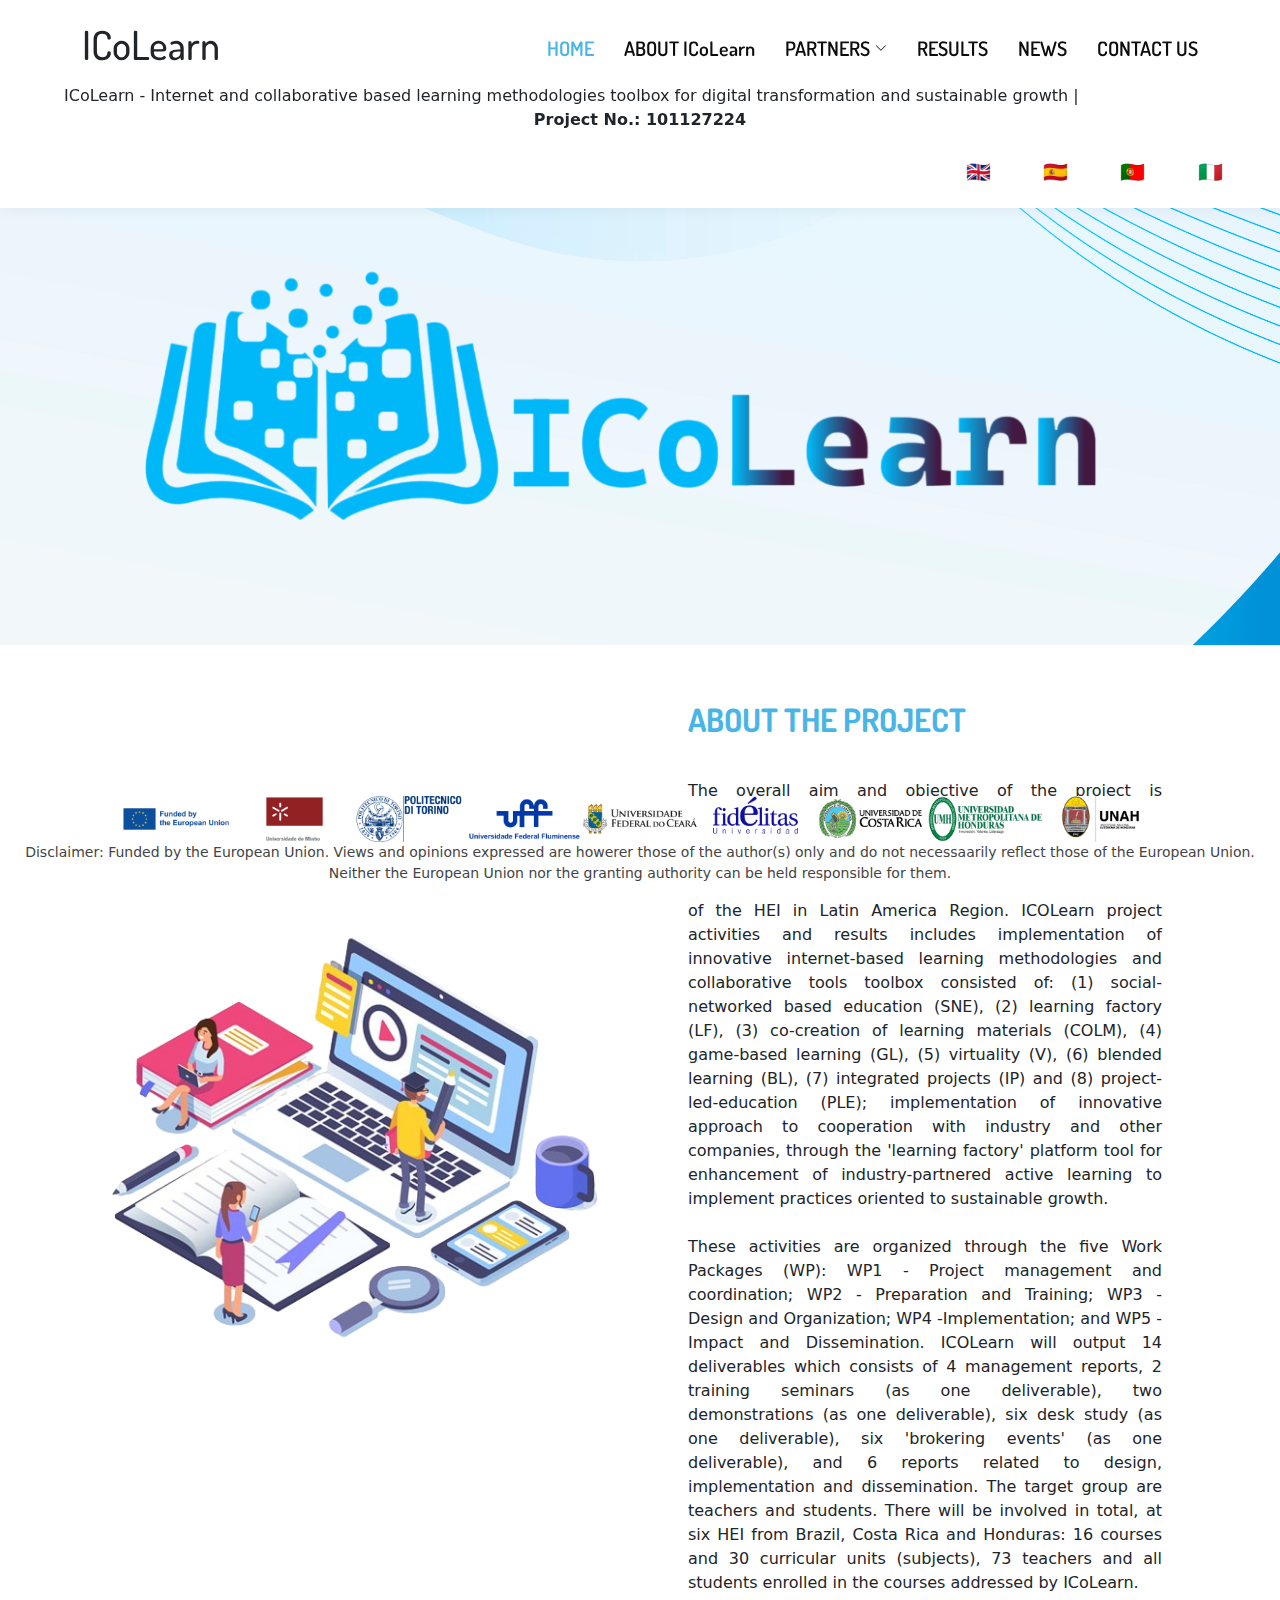
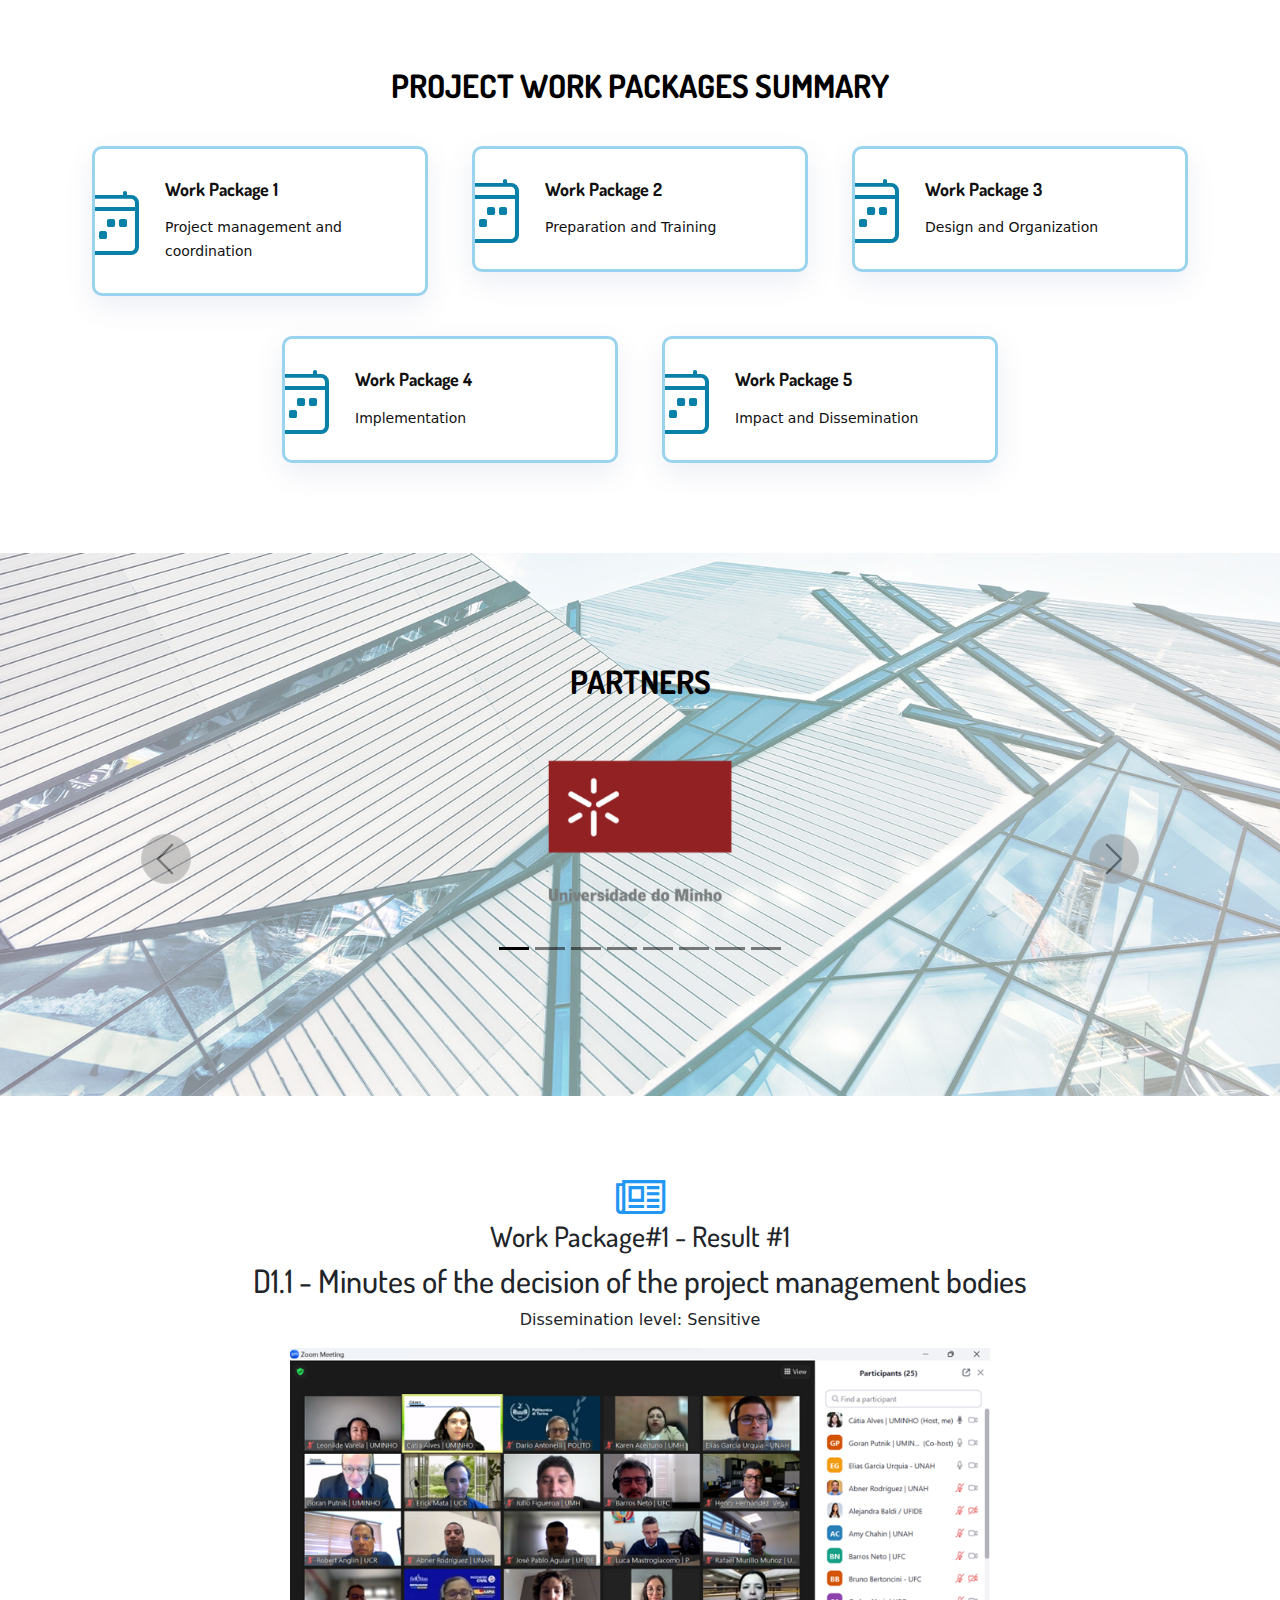
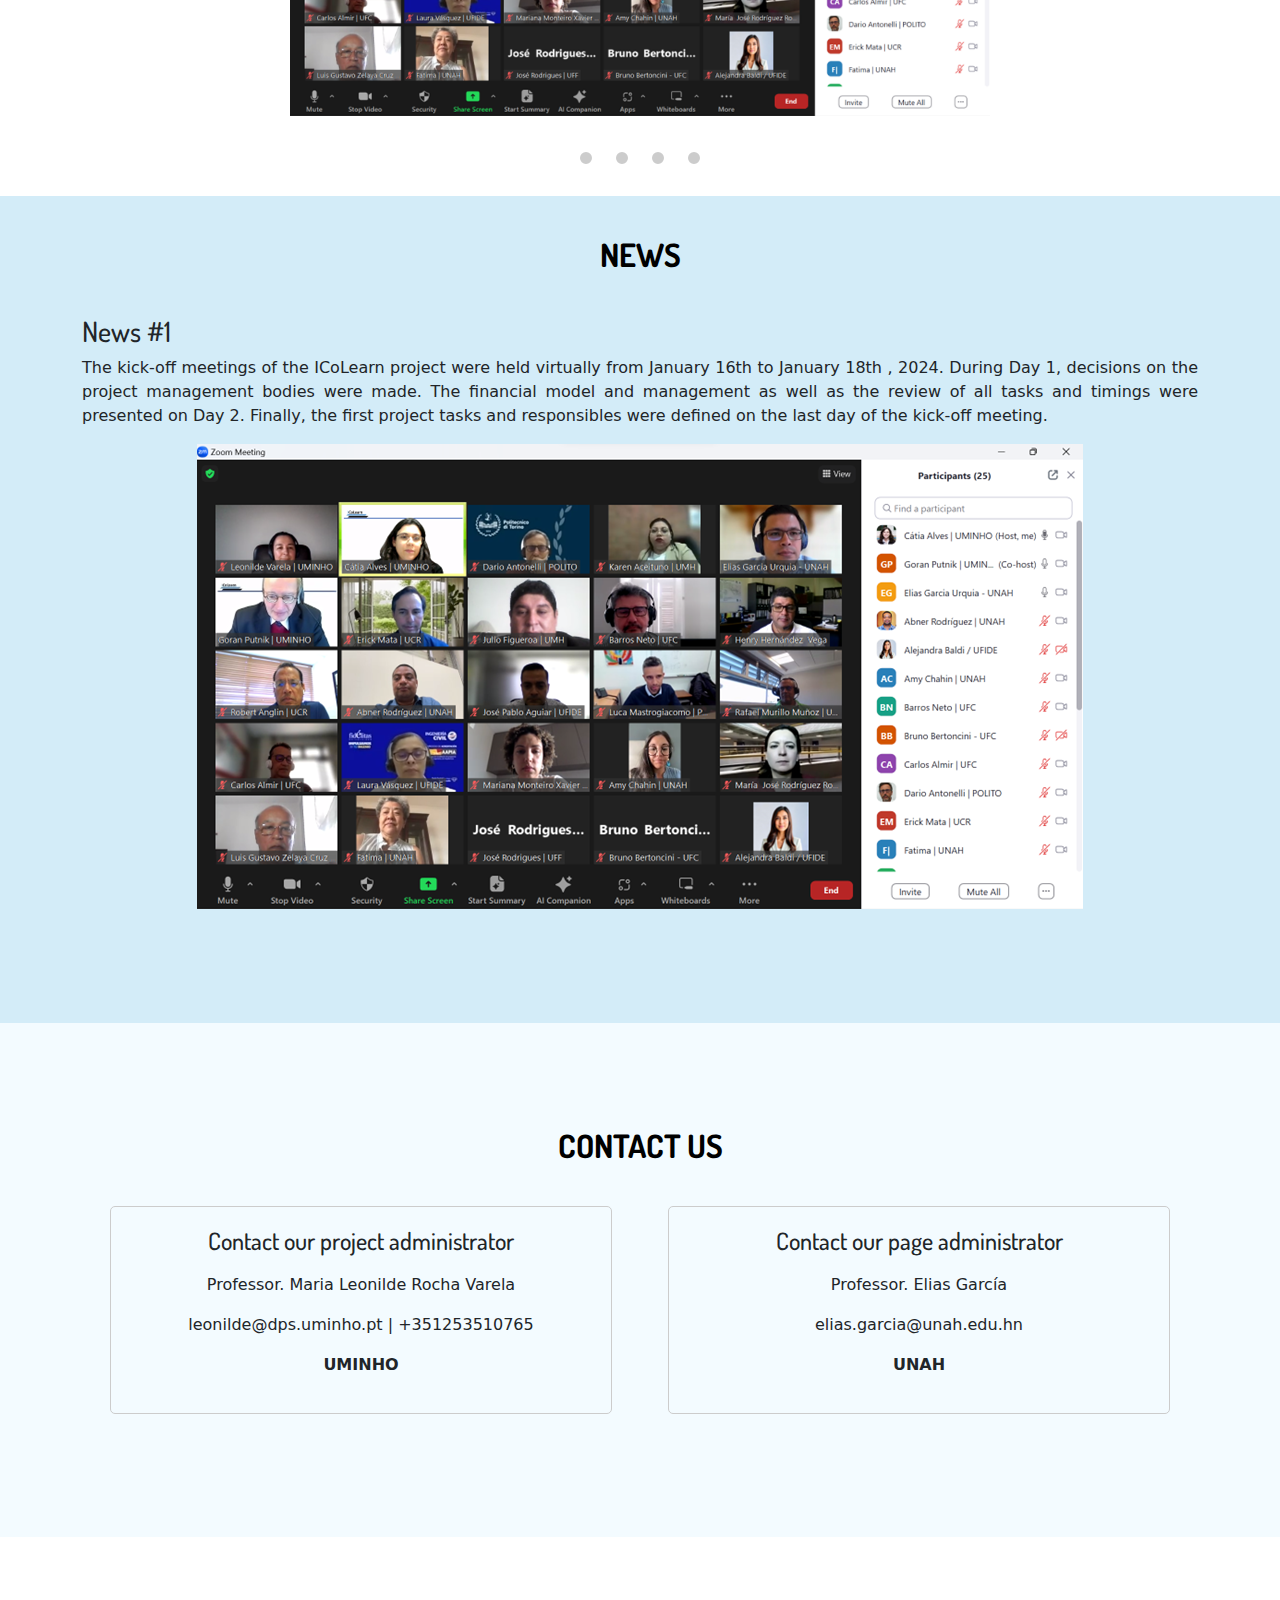
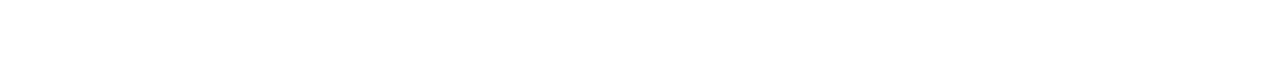
==== index.html @ 839c300a "JS Ingles modificados, y páginas editadas" ====
<!DOCTYPE html>
<html lang="en">

<head>
  <meta charset="utf-8">
  <meta content="width=device-width, initial-scale=1.0" name="viewport">

  <title>ICoLearn</title>
  <meta content="" name="description">
  <meta content="" name="keywords">

  <!-- Favicons -->
  <link href="./assets/img/General/Logo_peq.png" rel="icon">

  <!-- Google Fonts -->
  <link href="https://fonts.googleapis.com/css?family=Open+Sans:300,300i,400,400i,600,600i,700,700i|Dosis:300,400,500,,600,700,700i|Lato:300,300i,400,400i,700,700i" rel="stylesheet">

  <!-- Vendor CSS Files -->
  <link href="assets/vendor/bootstrap/css/bootstrap.min.css" rel="stylesheet">
  <link href="assets/vendor/bootstrap-icons/bootstrap-icons.css" rel="stylesheet">
  <link href="assets/vendor/boxicons/css/boxicons.min.css" rel="stylesheet">
  <link href="assets/vendor/glightbox/css/glightbox.min.css" rel="stylesheet">
  <link href="assets/vendor/swiper/swiper-bundle.min.css" rel="stylesheet">

  <!-- Template Main CSS File -->
  <link rel="stylesheet" href="assets/css/style.css">
  <link rel="stylesheet" href="assets/css/slider-index.css">
</head>

<body>
<!-- ======= Header ======= -->
<header id="header" class="fixed-top">
  <div class="container d-flex align-items-center justify-content-between">

    <h1><a href="index.html" style="color: inherit; text-decoration: none;" data-section="nav" data-value="title">ICoLearn</a></h1>
    
    <nav id="navbar" class="navbar">
      <ul>
        <li><a style="font-size: 20px;" class="nav-link scrollto" href="#counts" data-section="nav" data-value="home">Home</a></li>
        <li><a style="text-transform: none; font-size: 20px;" class="nav-link scrollto" href="#about-p" data-section="nav" data-value="about">ABOUT ICoLearn</a></li>
        <li class="nav-link dropdown"><a style="font-size: 20px;" href="#anchor" data-section="nav" data-value="partners" ><span>Partners</span> <i class="bi bi-chevron-down"></i></a>
          <ul>
            <li><a href="do-minho.html">Universidade do Minho</a></li>
            <li><a href="di-torino.html">Politecnico di Torino</a></li>
            <li><a href="federal-fluminense.html">Universidade Federal Fluminense</a></li>
            <li><a href="do-ceara.html">Universidade Federal do Ceará</a></li>
            <li><a href="fidelitas.html">Fidélitas Universidad</a></li>
            <li><a href="costa-rica.html">Universidad de Costa Rica</a></li>
            <li><a href="metropolitana.html">Universidad Metropolitana de Honduras</a></li>
            <li><a href="unah.html">Universidad Nacional Autónoma de Honduras</a></li>
          </ul>
        </li>
        <li><a style="font-size: 20px;" class="nav-link scrollto" href="#results" data-section="nav" data-value="results">Results</a></li>
        <li><a style="font-size: 20px;" class="nav-link scrollto" href="#news-p" data-section="nav" data-value="news">News</a></li>
        <li><a style="font-size: 20px;" class="nav-link scrollto" href="#contact" data-section="nav" data-value="contact">Contact us</a></li>
      </ul>
     
      <i class="bi bi-list mobile-nav-toggle"></i>
    </nav><!-- .navbar -->
  </div>

  <div class="row" style="text-align: center; margin-left: 5vw; margin-right: 5vw;">
    <h5 data-section="name" data-value="text"></h5>ICoLearn - Internet and collaborative based learning methodologies toolbox for digital transformation and sustainable growth |<b> Project No.: 101127224</b></h5>
  </div>
  <br>
  <div class="languages">
    <button class="lang-button" data-language="en">🇬🇧</button>
    <button class="lang-button" data-language="es">🇪🇸</button>
    <button class="lang-button" data-language="pt">🇵🇹</button>
    <button class="lang-button" data-language="it">🇮🇹</button>
  </div>
</header><!-- End Header voy por acá-->
 

  <!-- ======= Counts Section ======= -->
  <section id="counts" class="counts" style="height: auto;">
    <div class="container">
  
      <div class="text-center title" style="margin-top: 10vh; ">
        <img src="./assets/img/General/logo.png" alt="icolearn" style="margin-top: 10vh; width: 80vw; height: auto;">
      </div>
  
    </div>
  </section><!-- End Counts Section -->
  
  <main id="main">
    <!-- ======= About Section ======= -->
    <section id="about-p" class="about section">
      <div class="container">
        <div class="row">
          <div class="col-xl-6 col-lg-6 d-flex justify-content-center align-items-center position-relative">
            <img src="assets/img/tech-learning.png" alt="img" style="max-width: 100%; max-height: 100%;">
        </div>      
          <div class="col-xl-6 col-lg-6 icon-boxes d-flex flex-column align-items-stretch justify-content-center py-3 px-lg-5">
            <div class="section-title">
              <h2 style="color: #49b5e7" data-section="about-project" data-value="title">About the project</h2>
            </div>
            <p style="text-align: justify;" data-section="about-project" data-value="text">The overall aim and objective of the project is modernization of higher education in partner countries, through digitalization of educational methodologies and improving students' preparation for participation in the sustainable growth, to enhance the digital transformation of the HEI in Latin America Region. ICOLearn project activities and results includes implementation of innovative internet-based learning methodologies and collaborative tools toolbox consisted of: (1) social-networked based education (SNE), (2) learning factory (LF), (3) co-creation of learning materials (COLM), (4) game-based learning (GL), (5) virtuality (V), (6) blended learning (BL), (7) integrated projects (IP) and (8) project-led-education (PLE); implementation of innovative approach to cooperation with industry and other companies, through the 'learning factory' platform tool for enhancement of industry-partnered active learning to implement practices oriented to sustainable growth.<br><br>
            These activities are organized through the five Work Packages (WP): WP1 - Project management and coordination; WP2 - Preparation and Training; WP3 - Design and Organization; WP4 -Implementation; and WP5 - Impact and Dissemination. ICOLearn will output 14 deliverables which consists of 4 management reports, 2 training seminars (as one deliverable), two demonstrations (as one deliverable), six desk study (as one deliverable), six 'brokering events' (as one deliverable), and 6 reports related to design, implementation and dissemination. The target group are teachers and students. There will be involved in total, at six HEI from Brazil, Costa Rica and Honduras: 16 courses and 30 curricular units (subjects), 73 teachers and all students enrolled in the courses addressed by ICoLearn.</p>
          </div>
        </div>
      </div>
    </section><!-- End About Section -->
  
    <!-- ======= Services Section ======= -->
    <section id="services" class="services">
      <div class="container">
        <div class="section-title">
          <h2 style="text-align: center" data-section="packages" data-value="title">Project Work Packages Summary</h2>
        </div>
        <div class="row justify-content-center">
          <div class="col-lg-4 col-md-6 ">
            <a href="wp1.html">
            <div class="icon-box">
            <div class="icon"><i class="bi bi-calendar4-week"></i></div>
            <h4 class="title" data-section="packages" data-value="pk1">Work Package 1</h4>
            <p class="description" data-section="packages" data-value="pk1-t">Project management and coordination </p>
            </div>
          </a>
          </div>
          <div class="col-lg-4 col-md-6 ">
            <a href="wp2.html">
            <div class="icon-box">
            <div class="icon"><i class="bi bi-calendar4-week"></i></div>
            <h4 class="title" data-section="packages" data-value="pk2">Work Package 2</h4>
            <p class="description" data-section="packages" data-value="pk2-t">Preparation and Training</p>
            </div>
          </a>
          </div>
          <div class="col-lg-4 col-md-6 ">
            <a href="wp3.html">
            <div class="icon-box">
            <div class="icon"><i class="bi bi-calendar4-week"></i></div>
            <h4 class="title" data-section="packages" data-value="pk3">Work Package 3</h4>
            <p class="description" data-section="packages" data-value="pkt-3">Design and Organization </p>
            </div>
          </a>
          </div>
          <div class="col-lg-4 col-md-6 ">
            <a href="wp4.html">
            <div class="icon-box">
            <div class="icon"><i class="bi bi-calendar4-week"></i></div>
            <h4 class="title" data-section="packages" data-value="pk4">Work Package 4</h4>
            <p class="description" data-section="pk4-t">Implementation</p>
            </div>
          </a>
          </div>
          <div class="col-lg-4 col-md-6 ">
            <a href="wp5.html">
            <div class="icon-box">
            <div class="icon"><i class="bi bi-calendar4-week"></i></div>
            <h4 class="title" data-section="packages" data-value="pk5">Work Package 5</h4>
            <p class="description" id="anchor" data-section="packages" data-value="pk5-t">Impact and Dissemination</p>
            </div>
          </a>
          </div>
      </div>
    </section><!-- End Services Section -->
    
    <!--partners section-->
    <section id="partners" class="text-center partners">
      <div class="container">
        <div class="section-title">
          <h2 data-section="partners" data-value="title">Partners</h2>
        </div>
          <div id="carouselExampleDark" class="carousel carousel-dark slide" data-bs-ride="carousel" style="margin-bottom: 50px;">
            <div class="carousel-inner">
              <div class="carousel-item active">
                <img src="assets/img/minho.png" class="container d-block mx-auto carousel-img" alt="...">
              </div>
              <div class="carousel-item">
                <img src="assets/img/torino.png" class="container mx-auto  carousel-img" alt="...">
              </div>
              <div class="carousel-item">
                <img src="assets/img/fluminense.png" class="d-block mx-auto  carousel-img" alt="...">
              </div>
              <div class="carousel-item">
                <img src="assets/img/ceara.png" class="d-block mx-auto  carousel-img" alt="...">
              </div>
              <div class="carousel-item">
                <img src="assets/img/fidelitas.png" class="d-block mx-auto  carousel-img" alt="...">
              </div>
              <div class="carousel-item">
                <img src="assets/img/ucr.png" class="d-block mx-auto  carousel-img" alt="...">
              </div>
              <div class="carousel-item">
                <img src="assets/img/umh.png" class="d-block mx-auto  carousel-img" alt="...">
              </div>
              <div class="carousel-item">
                <img src="assets/img/UNAH_HORIZONTAL.png" class="d-block mx-auto  carousel-img" alt="...">
              </div>
            </div>
            <div class="carousel-indicators d-flex justify-content-center">
              <button type="button" data-bs-target="#carouselExampleDark" data-bs-slide-to="0" class="active" aria-current="true" aria-label="Slide 1"></button>
              <button type="button" data-bs-target="#carouselExampleDark" data-bs-slide-to="1" aria-label="Slide 2"></button>
              <button type="button" data-bs-target="#carouselExampleDark" data-bs-slide-to="2" aria-label="Slide 3"></button>
              <button type="button" data-bs-target="#carouselExampleDark" data-bs-slide-to="3" aria-label="Slide 4"></button>
              <button type="button" data-bs-target="#carouselExampleDark" data-bs-slide-to="4" aria-label="Slide 5"></button>
              <button type="button" data-bs-target="#carouselExampleDark" data-bs-slide-to="5" aria-label="Slide 6"></button>
              <button type="button" data-bs-target="#carouselExampleDark" data-bs-slide-to="6" aria-label="Slide 7"></button>
              <button type="button" data-bs-target="#carouselExampleDark" data-bs-slide-to="7" aria-label="Slide 8"></button>
            </div>
            <button class="carousel-control-prev" type="button" data-bs-target="#carouselExampleDark" data-bs-slide="prev">
              <span class="carousel-control-prev-icon" aria-hidden="true"></span>
              <span class="visually-hidden">Previous</span>
            </button>
            <button class="carousel-control-next" type="button" data-bs-target="#carouselExampleDark" data-bs-slide="next">
              <span class="carousel-control-next-icon" aria-hidden="true"></span>
              <span class="visually-hidden">Next</span>
            </button>
          </div>
        </div>
      </div>
    </section>

  <!-- ======= New results Section ======= -->
<section id="results" class="results" style="height: 700px;">
    <div class="slider">
      <input type="radio" name="slider" title="slide1" checked="checked" class="slider__nav"/>
      <input type="radio" name="slider" title="slide2" class="slider__nav"/>
      <input type="radio" name="slider" title="slide3" class="slider__nav"/>
      <input type="radio" name="slider" title="slide4" class="slider__nav"/>
      <div class="slider__inner">
        <div class="slider__contents"><i class="slider__image fa fa-newspaper-o"></i>
          <h3 data-section="results" data-value="r1">Work Package#1 - Result #1</h3>
          <h2 data-section="results" data-value="title">D1.1 - Minutes of the decision of the project management bodies</h2>
          <p data-section="results" data-value="subtitle">Dissemination level: Sensitive</p>
        <img src="./assets/img/WP1/D_1.1.png" alt="" style="width: 90%; max-width: 700px;">
        </div>
        <div class="slider__contents"><i class="slider__image fa fa-newspaper-o"></i>
          <h2 class="slider__caption" data-section="results" data-value="r2">RESULTS #2</h2>
          <p class="slider__txt" data-section="results" data-value="text">Lorem ipsum dolor sit amet, consectetur adipisicing elit. At cupiditate omnis possimus illo quos, corporis minima!</p>
        </div>
        <div class="slider__contents"><i class="slider__image fa fa-newspaper-o"></i>
          <h2 class="slider__caption" data-section="results" data-value="r3">RESULTS #3</h2>
          <p class="slider__txt" data-section="results" data-value="text">Lorem ipsum dolor sit amet, consectetur adipisicing elit. At cupiditate omnis possimus illo quos, corporis minima!</p>
        </div>
        <div class="slider__contents"><i class="slider__image fa fa-newspaper-o"></i>
          <h2 class="slider__caption" data-section="results" data-value="text">RESULTS #4</h2>
          <p class="slider__txt">Lorem ipsum dolor sit amet, consectetur adipisicing elit. At cupiditate omnis possimus illo quos, corporis minima!</p>
        </div>
      </div>
    </div>
</section>

<!-- ======= News Section ======= -->
<section id="news-p" class="news" style="padding-bottom: 5%;">
  <div class="container" style="margin-bottom: 50px;">
    <div class="text-center section-title " >
      <h2 data-section="news" data-value="title">News</h2>
    </div>
    <h3 data-section="news" data-value="n1">News #1</h3>
    <p style="text-align: justify;" data-section="news" data-value="n1-t">
      The kick-off meetings of the ICoLearn project were held virtually from January 16th to January 18th , 2024. During Day 1, decisions on the project management bodies were made. The financial model and management as well as the review of all tasks and timings were presented on Day 2. Finally, the first project tasks and responsibles were defined on the last day of the kick-off meeting.
    </p>
    <div class="container text-center">
      <img src="assets/img/paste.png" alt="news1" style="max-width: 100%;">
    </div>
  </div>
</section><!-- End News Section -->


<!-- ======= Contactus Section ======= -->
<section id="contact" class="contact" style="padding-top: 5%; padding-bottom: 50vh; margin-bottom: 15vh;">
  <div class="container">

    <div class="text-center section-title">
      <h2 data-section="contact" data-value="title">Contact us</h2>
    </div>

          <!-- Remove the container if you want to extend the Footer to full width. -->

            <div class="contact-section">
              <div class="contact-person">
                <h4 data-section="contact" data-value="admin">Contact our project administrator</h4>
                <p>Professor. Maria Leonilde Rocha Varela</p>
                <p>leonilde@dps.uminho.pt | +351253510765 </p>
                <p><strong>UMINHO</strong></p>
              </div>
              <div class="contact-person contUnah">
                <h4 data-section="contact" data-value="page">Contact our page administrator</h4>
                <p>Professor. Elias García</p>
                <p>elias.garcia@unah.edu.hn</p>
                <p><strong>UNAH</strong></p>
              </div>
            </div>
            
 
          <!-- End of .container -->

  </div>
</section><!-- End Contactus Section --> 

</main><!-- End #main -->

<!-- ======= Footer ======= -->
<footer id="footer" class="fixed-bottom">
  <div class="footer-top" style="position: relative;  background: white;">
      <div class="footer-container">
        <img class="footerImg" src="./assets/img/LogosFooter/1.png" alt="Image 1">
        <img class="footerImg" src="./assets/img/LogosFooter/2.png" alt="Image 2">
        <img class="footerImg" src="./assets/img/LogosFooter/3.png" alt="Image 3">
        <img class="footerImg" src="./assets/img/LogosFooter/4.png" alt="Image 4">
        <img class="footerImg" src="./assets/img/LogosFooter/5.png" alt="Image 5">
        <img class="footerImg" src="./assets/img/LogosFooter/6.png" alt="Image 6">
        <img class="footerImg" src="./assets/img/LogosFooter/7.png" alt="Image 7">
        <img class="footerImg" src="./assets/img/LogosFooter/8.png" alt="Image 8">
        <img class="footerImg" src="./assets/img/LogosFooter/9.png" alt="Image 9">
    </div>
    <p class="footer-text" data-section="footer" data-value="disclaimer">Disclaimer: Funded by the European Union. Views and opinions expressed are howerer those of the author(s) only and do not necessaarily reflect those of the European Union. Neither the European Union nor the granting authority can be held responsible for them.</p>
  </div>
</footer>
<!-- End Footer -->


  <a href="#" class="back-to-top d-flex align-items-center justify-content-center"><i class="bi bi-arrow-up-short"></i></a>


  <!-- Vendor JS Files -->
  <script src="assets/vendor/purecounter/purecounter_vanilla.js"></script>
  <script src="assets/vendor/bootstrap/js/bootstrap.bundle.min.js"></script>
  <script src="assets/vendor/glightbox/js/glightbox.min.js"></script>
  <script src="assets/vendor/isotope-layout/isotope.pkgd.min.js"></script>
  <script src="assets/vendor/swiper/swiper-bundle.min.js"></script>
  <script src="assets/vendor/php-email-form/validate.js"></script>

  <!-- Template Main JS File -->
  <script src="assets/js/main.js"></script>

</body>

</html>
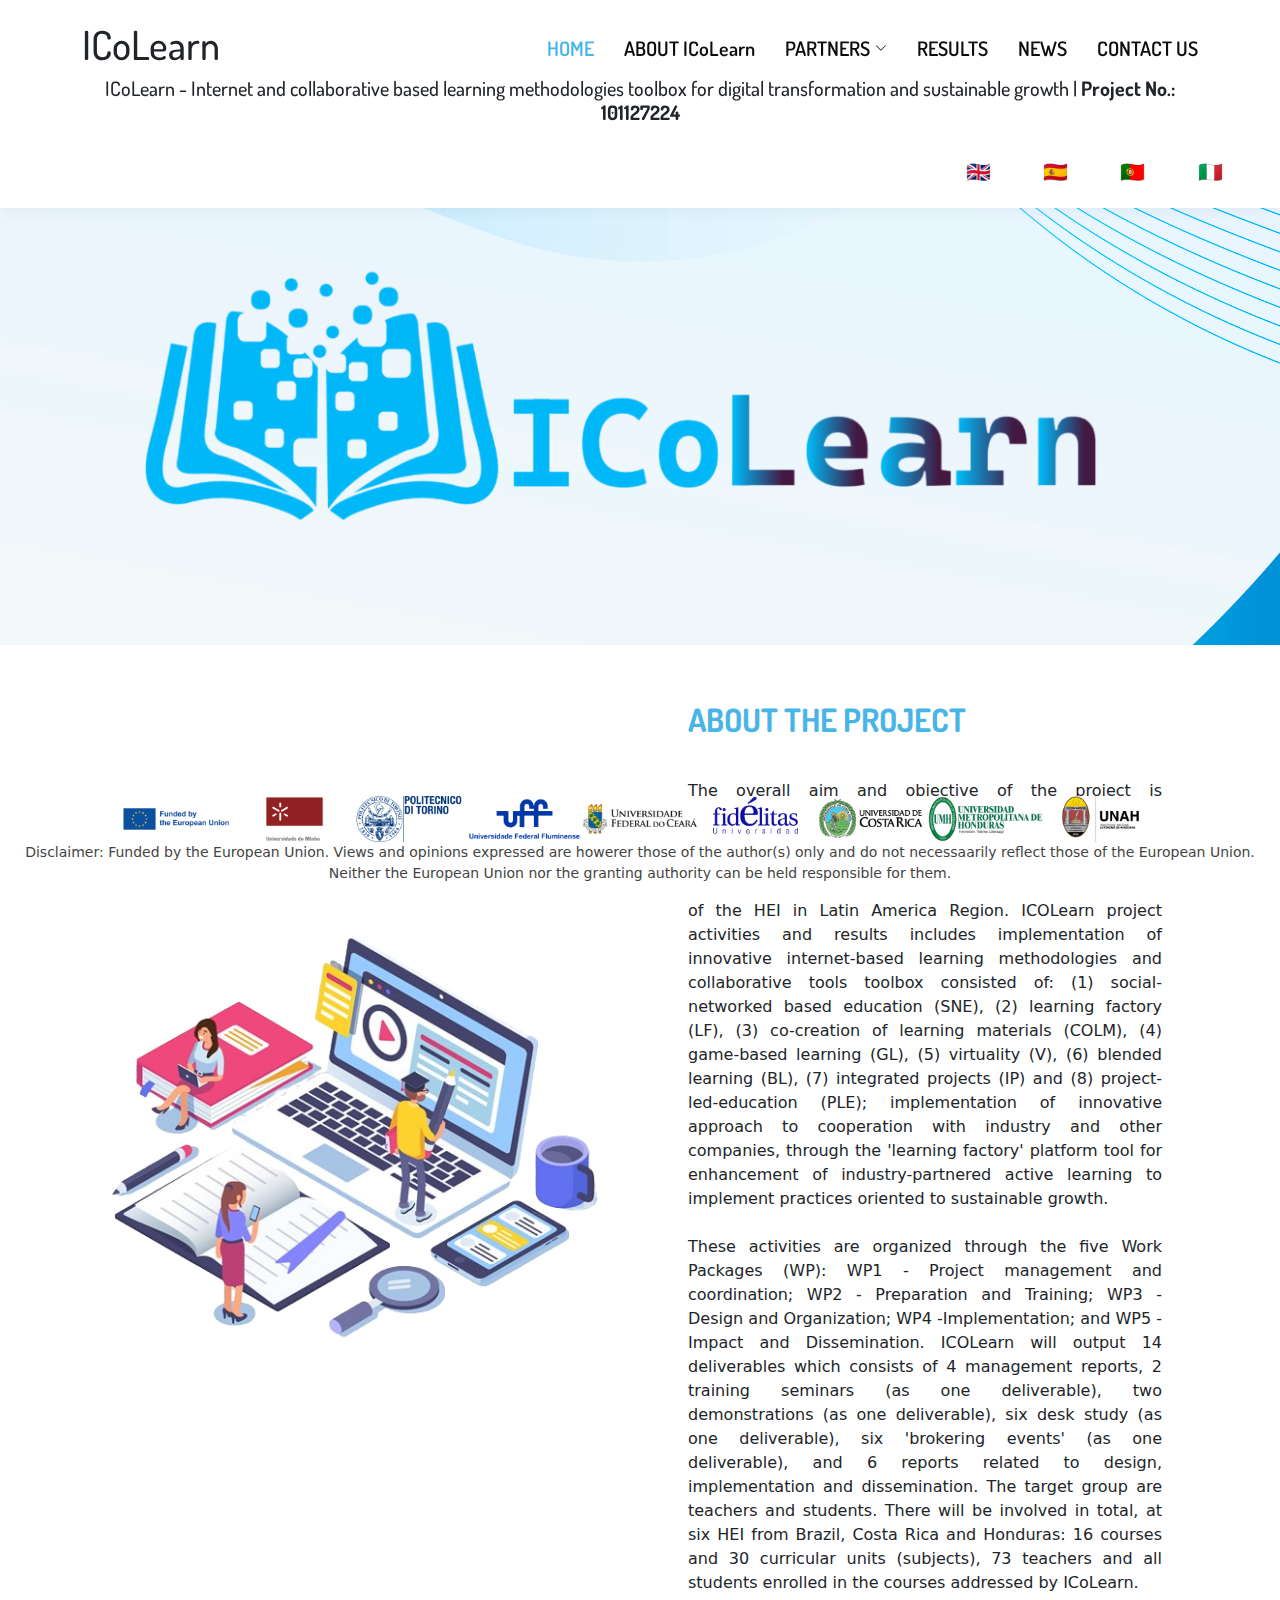
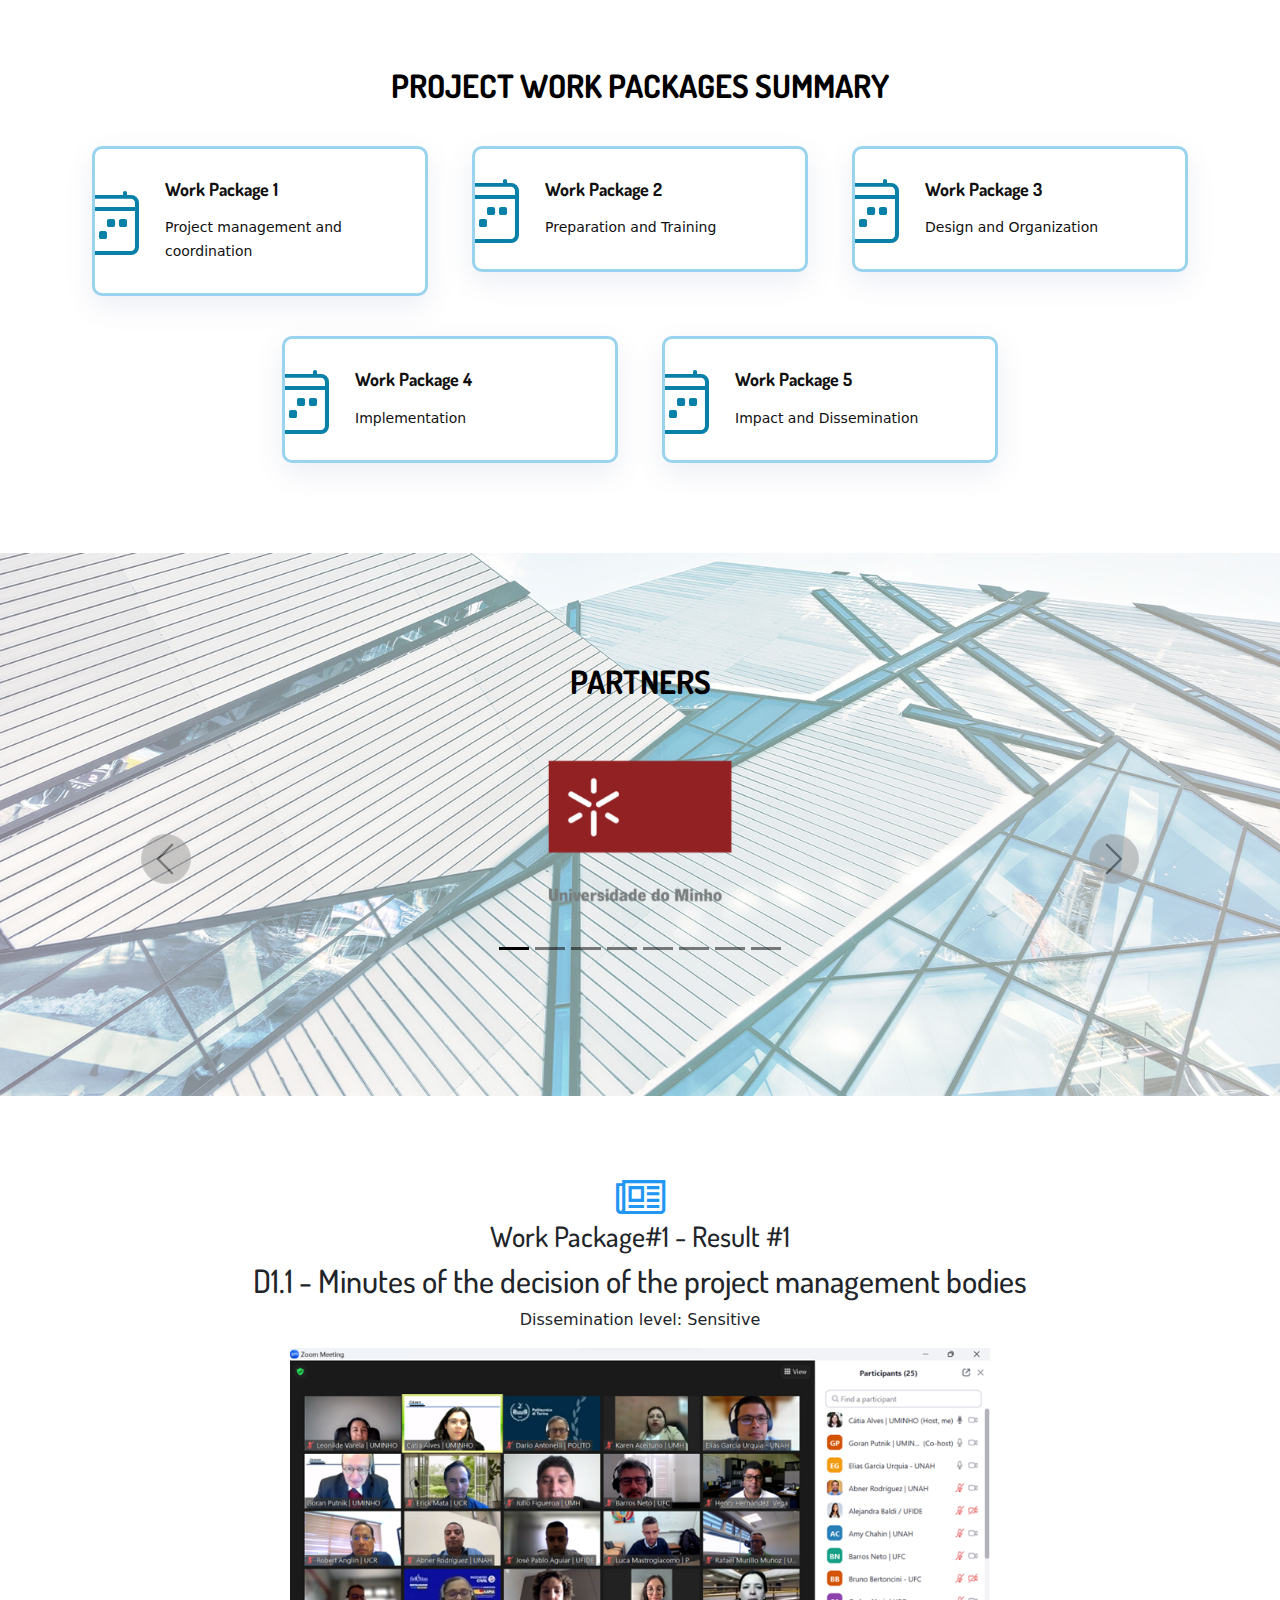
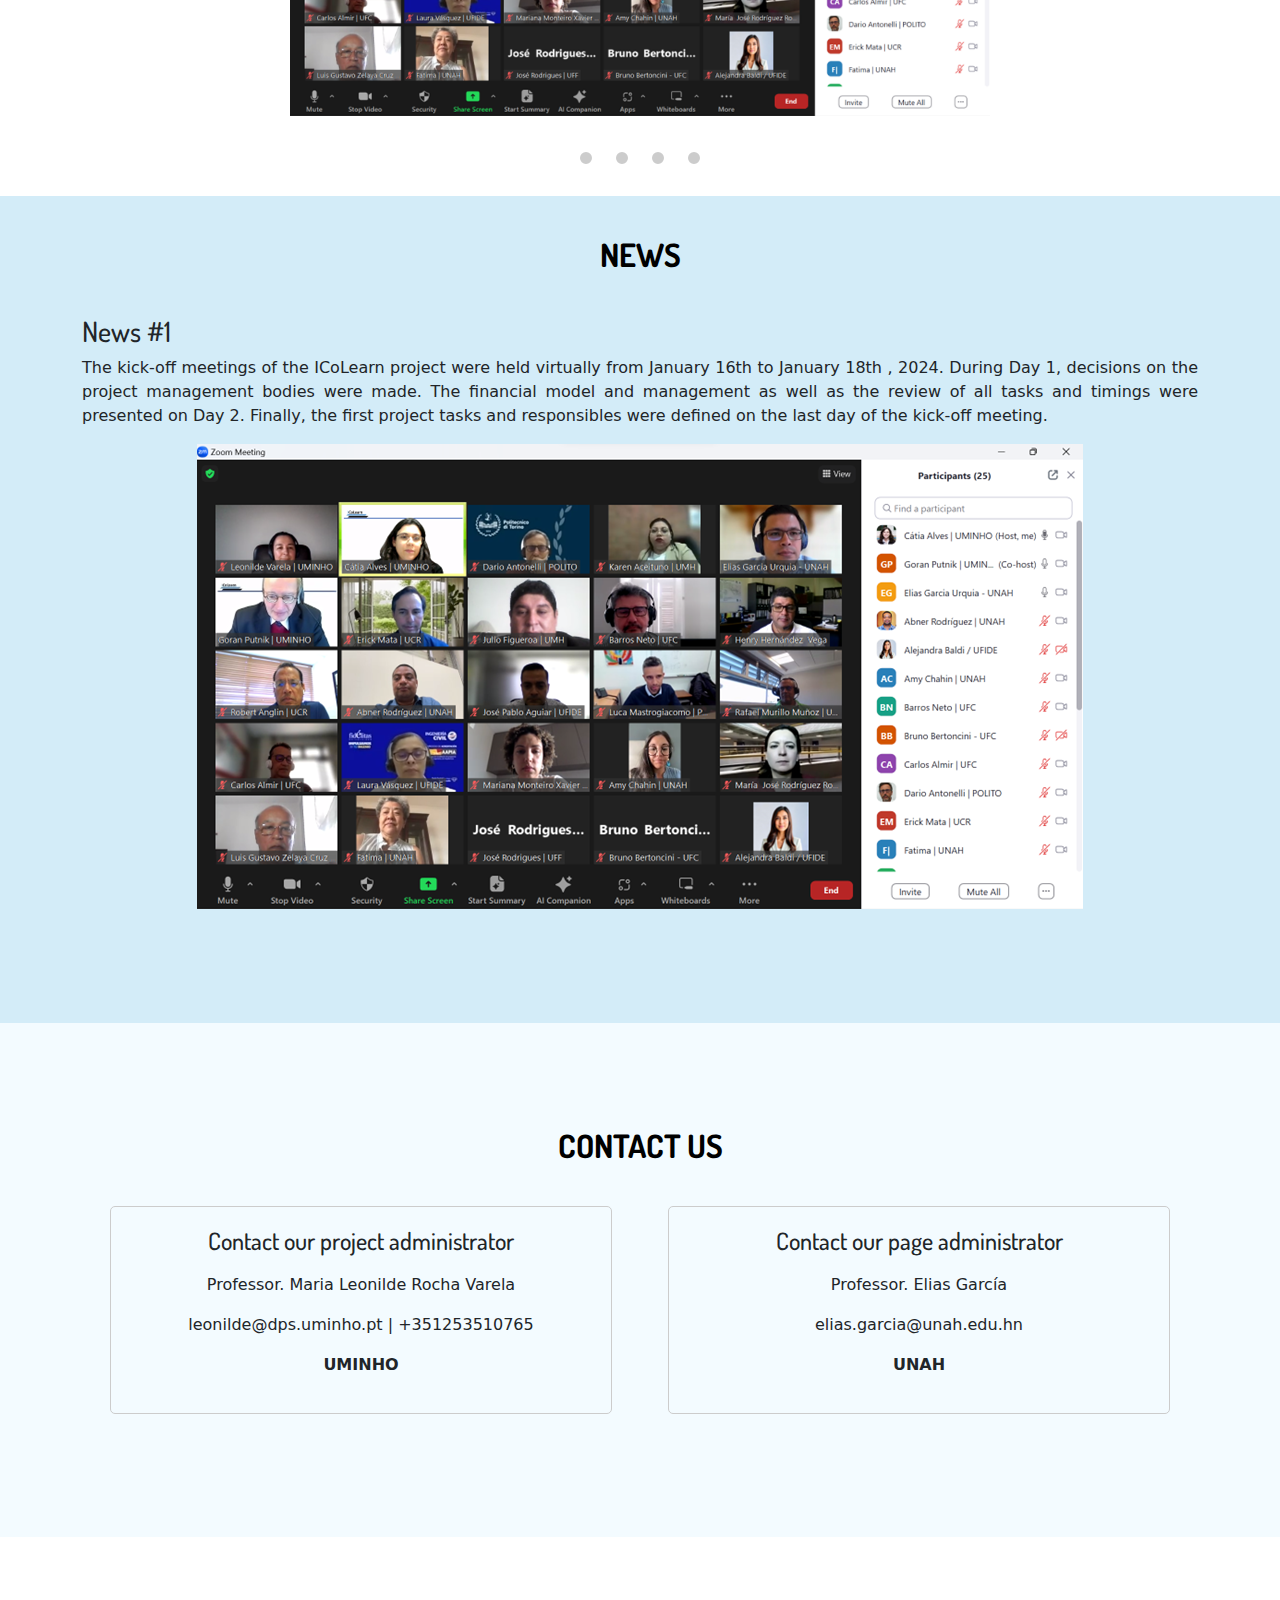
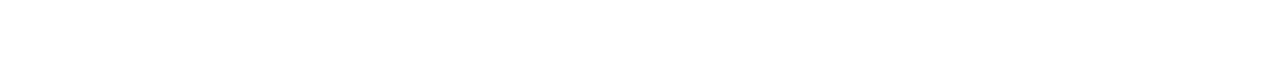
==== commit 3695bd61: "cambios en universidades" ====
--- a/index.html
+++ b/index.html
@@ -26,6 +26,9 @@
   <link rel="stylesheet" href="assets/css/style.css">
   <link rel="stylesheet" href="assets/css/slider-index.css">
 </head>
+
+<!--Llamado de botones de cambio de idioma-->
+<script src="./assets/js/button.js">  </script>
 
 <body>
 <!-- ======= Header ======= -->
@@ -60,14 +63,14 @@
   </div>
 
   <div class="row" style="text-align: center; margin-left: 5vw; margin-right: 5vw;">
-    <h5 data-section="name" data-value="text"></h5>ICoLearn - Internet and collaborative based learning methodologies toolbox for digital transformation and sustainable growth |<b> Project No.: 101127224</b></h5>
+    <h5 data-section="name" data-value="text">ICoLearn - Internet and collaborative based learning methodologies toolbox for digital transformation and sustainable growth |<b> Project No.: 101127224</b></h5>
   </div>
   <br>
   <div class="languages">
-    <button class="lang-button" data-language="en">🇬🇧</button>
-    <button class="lang-button" data-language="es">🇪🇸</button>
-    <button class="lang-button" data-language="pt">🇵🇹</button>
-    <button class="lang-button" data-language="it">🇮🇹</button>
+    <button class="lang-button" data-language="enIndex">🇬🇧</button>
+    <button class="lang-button" data-language="esIndex">🇪🇸</button>
+    <button class="lang-button" data-language="ptIndex">🇵🇹</button>
+    <button class="lang-button" data-language="itIndex">🇮🇹</button>
   </div>
 </header><!-- End Header voy por acá-->
  
@@ -93,9 +96,9 @@
         </div>      
           <div class="col-xl-6 col-lg-6 icon-boxes d-flex flex-column align-items-stretch justify-content-center py-3 px-lg-5">
             <div class="section-title">
-              <h2 style="color: #49b5e7" data-section="about-project" data-value="title">About the project</h2>
-            </div>
-            <p style="text-align: justify;" data-section="about-project" data-value="text">The overall aim and objective of the project is modernization of higher education in partner countries, through digitalization of educational methodologies and improving students' preparation for participation in the sustainable growth, to enhance the digital transformation of the HEI in Latin America Region. ICOLearn project activities and results includes implementation of innovative internet-based learning methodologies and collaborative tools toolbox consisted of: (1) social-networked based education (SNE), (2) learning factory (LF), (3) co-creation of learning materials (COLM), (4) game-based learning (GL), (5) virtuality (V), (6) blended learning (BL), (7) integrated projects (IP) and (8) project-led-education (PLE); implementation of innovative approach to cooperation with industry and other companies, through the 'learning factory' platform tool for enhancement of industry-partnered active learning to implement practices oriented to sustainable growth.<br><br>
+              <h2 style="color: #49b5e7" data-section="about" data-value="title">About the project</h2>
+            </div>
+            <p style="text-align: justify;" data-section="about" data-value="text">The overall aim and objective of the project is modernization of higher education in partner countries, through digitalization of educational methodologies and improving students' preparation for participation in the sustainable growth, to enhance the digital transformation of the HEI in Latin America Region. ICOLearn project activities and results includes implementation of innovative internet-based learning methodologies and collaborative tools toolbox consisted of: (1) social-networked based education (SNE), (2) learning factory (LF), (3) co-creation of learning materials (COLM), (4) game-based learning (GL), (5) virtuality (V), (6) blended learning (BL), (7) integrated projects (IP) and (8) project-led-education (PLE); implementation of innovative approach to cooperation with industry and other companies, through the 'learning factory' platform tool for enhancement of industry-partnered active learning to implement practices oriented to sustainable growth.<br><br>
             These activities are organized through the five Work Packages (WP): WP1 - Project management and coordination; WP2 - Preparation and Training; WP3 - Design and Organization; WP4 -Implementation; and WP5 - Impact and Dissemination. ICOLearn will output 14 deliverables which consists of 4 management reports, 2 training seminars (as one deliverable), two demonstrations (as one deliverable), six desk study (as one deliverable), six 'brokering events' (as one deliverable), and 6 reports related to design, implementation and dissemination. The target group are teachers and students. There will be involved in total, at six HEI from Brazil, Costa Rica and Honduras: 16 courses and 30 curricular units (subjects), 73 teachers and all students enrolled in the courses addressed by ICoLearn.</p>
           </div>
         </div>
@@ -132,7 +135,7 @@
             <div class="icon-box">
             <div class="icon"><i class="bi bi-calendar4-week"></i></div>
             <h4 class="title" data-section="packages" data-value="pk3">Work Package 3</h4>
-            <p class="description" data-section="packages" data-value="pkt-3">Design and Organization </p>
+            <p class="description" data-section="packages" data-value="pk3-t">Design and Organization </p>
             </div>
           </a>
           </div>
@@ -141,7 +144,7 @@
             <div class="icon-box">
             <div class="icon"><i class="bi bi-calendar4-week"></i></div>
             <h4 class="title" data-section="packages" data-value="pk4">Work Package 4</h4>
-            <p class="description" data-section="pk4-t">Implementation</p>
+            <p class="description" data-section="packages" data-value="pk4-t">Implementation</p>
             </div>
           </a>
           </div>
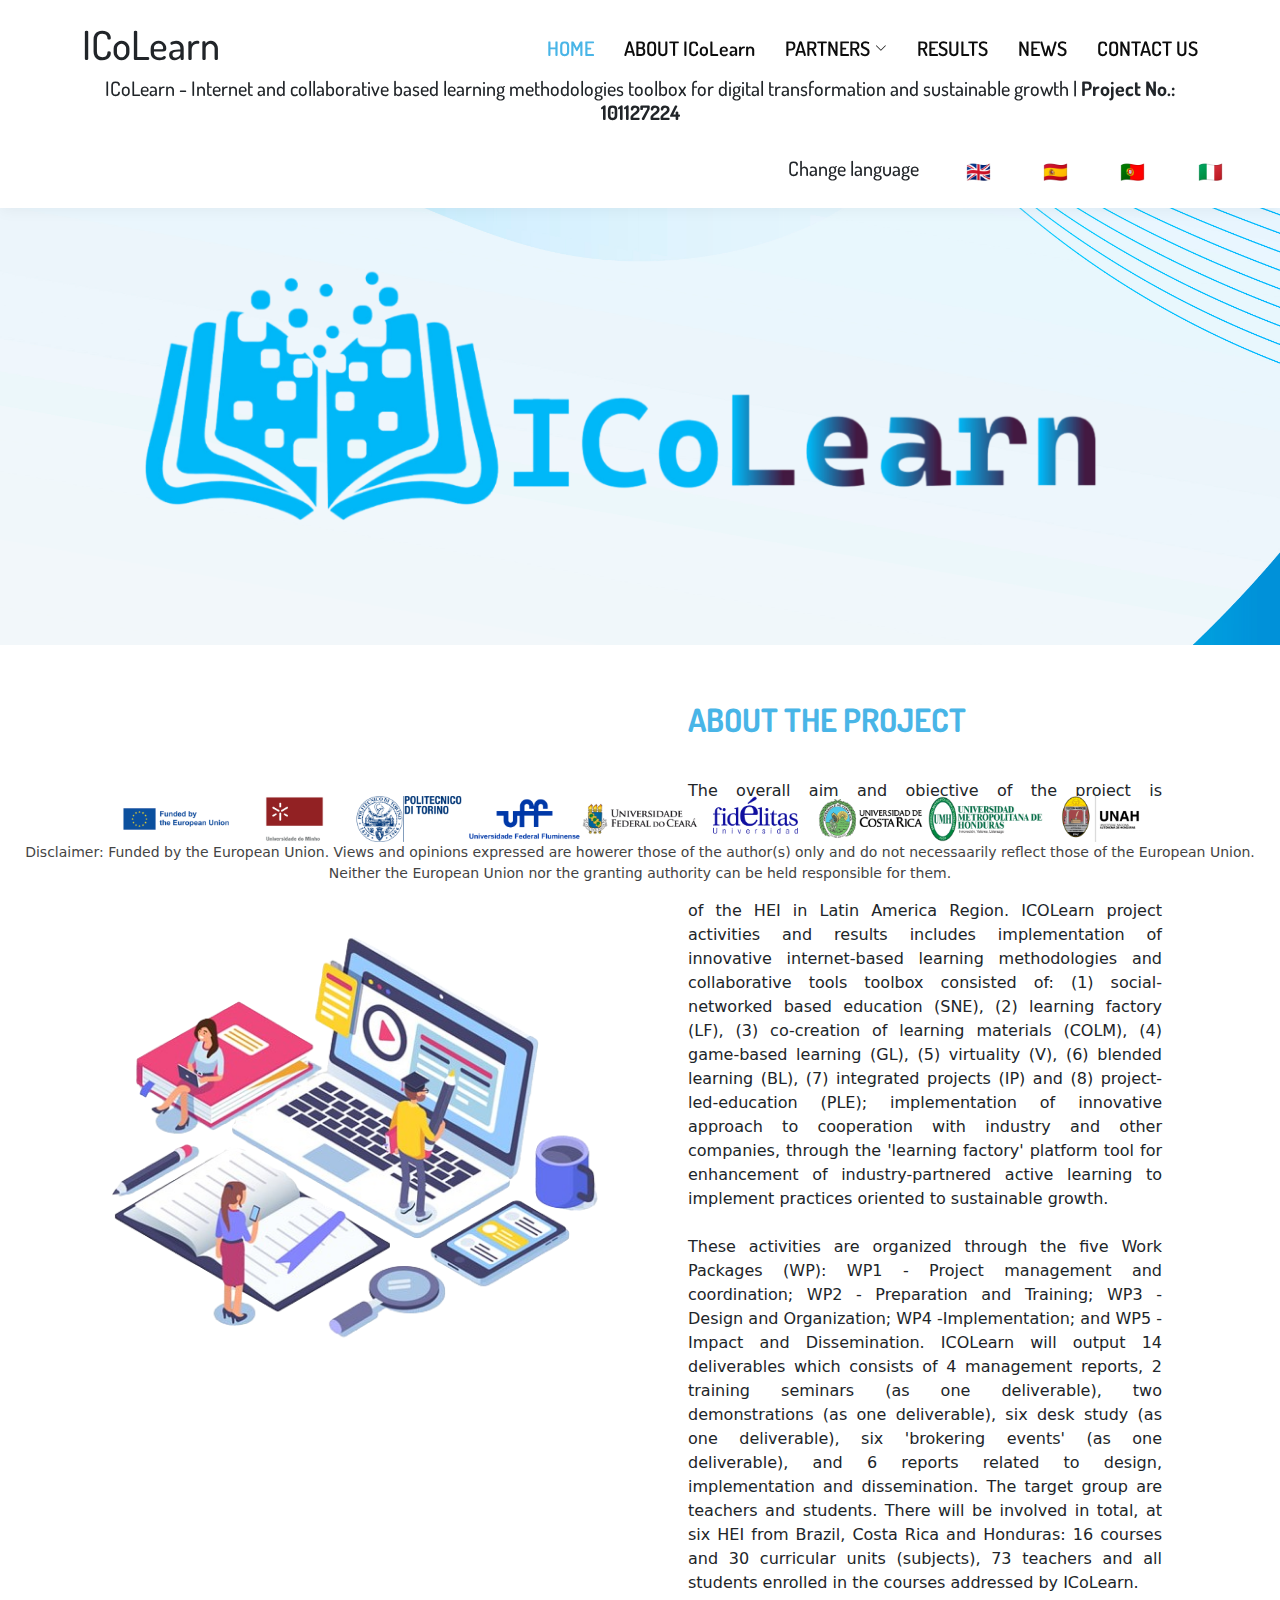
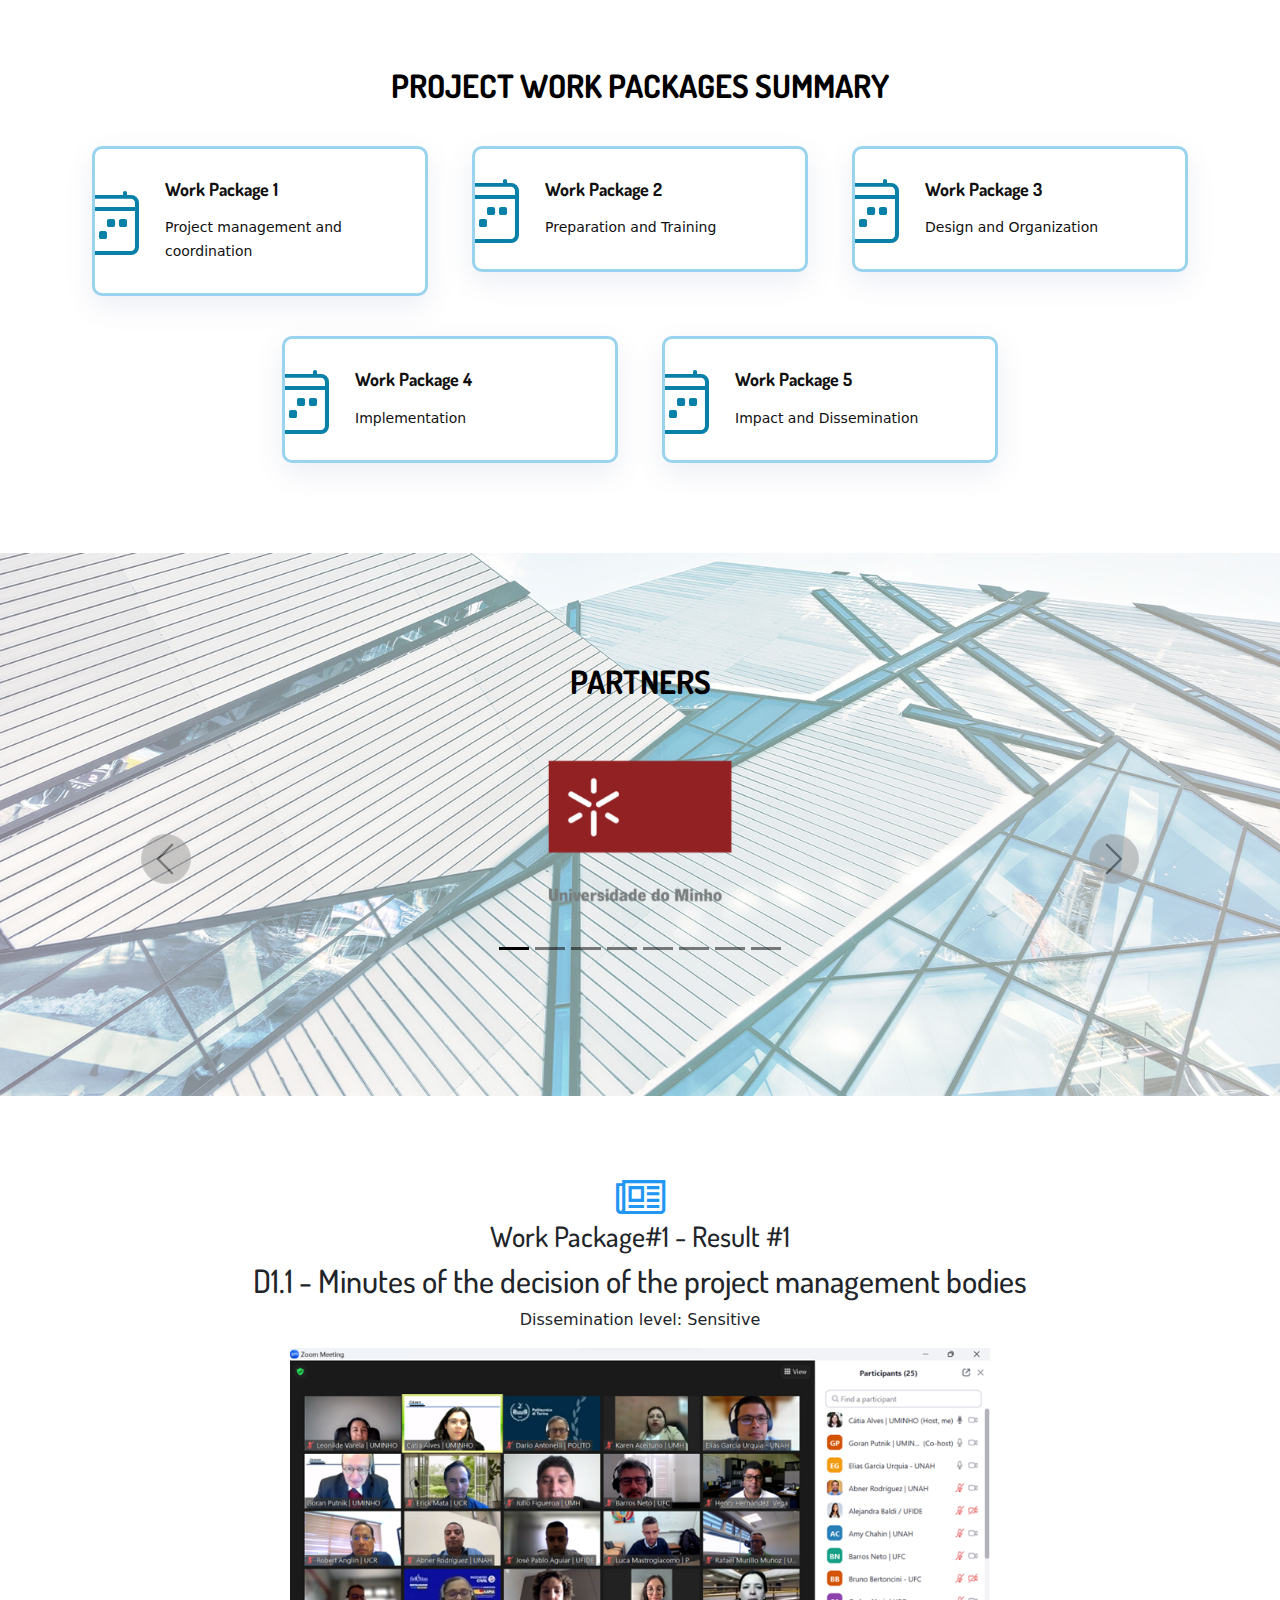
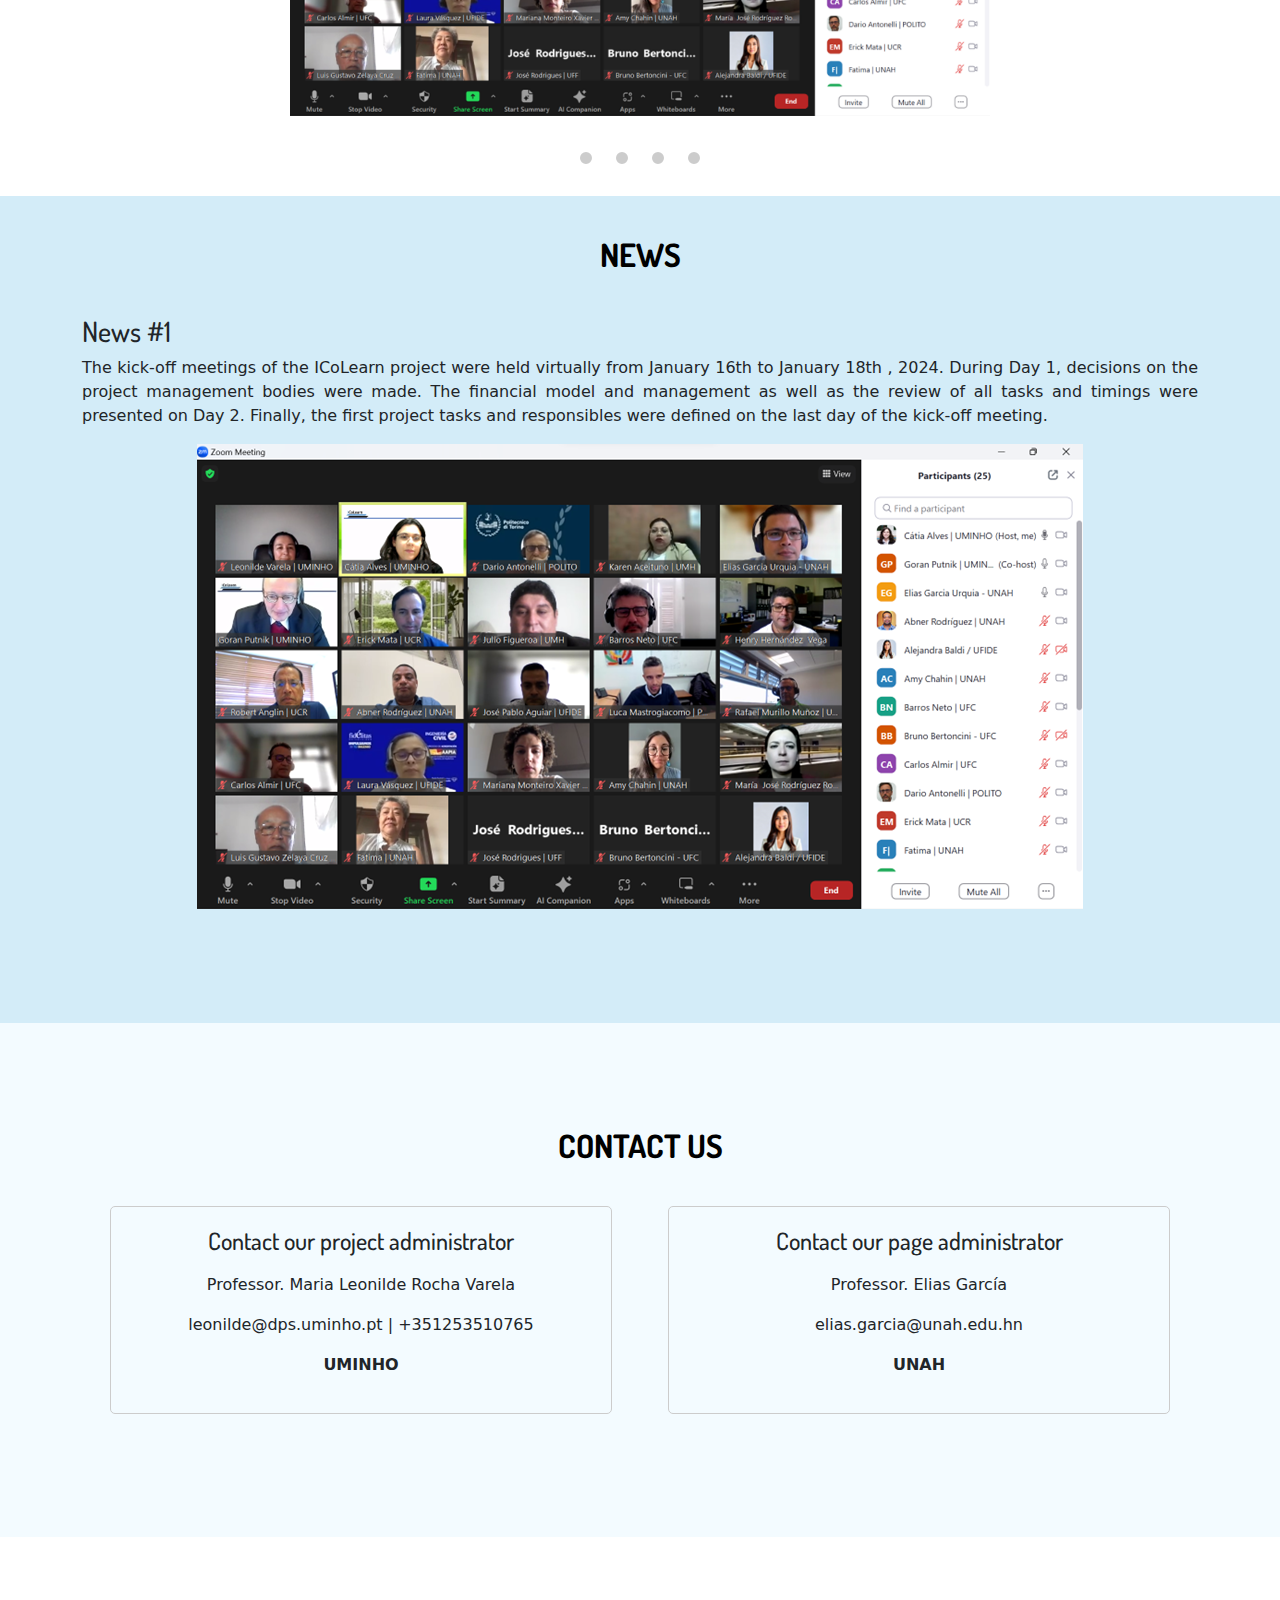
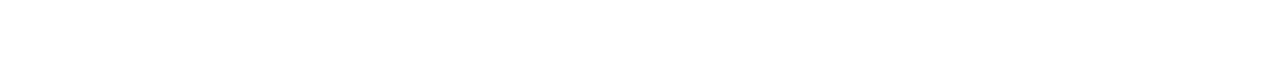
==== commit f61a0c10: "ultimos cambios" ====
--- a/index.html
+++ b/index.html
@@ -67,10 +67,11 @@
   </div>
   <br>
   <div class="languages">
-    <button class="lang-button" data-language="enIndex">🇬🇧</button>
-    <button class="lang-button" data-language="esIndex">🇪🇸</button>
-    <button class="lang-button" data-language="ptIndex">🇵🇹</button>
-    <button class="lang-button" data-language="itIndex">🇮🇹</button>
+    <h5 data-section="nav" data-value="lang">Change language</h5>
+    <button class="lang-button" data-language="enMinho">🇬🇧</button>
+    <button class="lang-button" data-language="esMinho">🇪🇸</button>
+    <button class="lang-button" data-language="ptMinho">🇵🇹</button>
+    <button class="lang-button" data-language="itMinho">🇮🇹</button>
   </div>
 </header><!-- End Header voy por acá-->
  
@@ -232,15 +233,15 @@
         </div>
         <div class="slider__contents"><i class="slider__image fa fa-newspaper-o"></i>
           <h2 class="slider__caption" data-section="results" data-value="r2">RESULTS #2</h2>
-          <p class="slider__txt" data-section="results" data-value="text">Lorem ipsum dolor sit amet, consectetur adipisicing elit. At cupiditate omnis possimus illo quos, corporis minima!</p>
+          <p class="slider__txt" data-section="results" data-value="text">Result Information</p>
         </div>
         <div class="slider__contents"><i class="slider__image fa fa-newspaper-o"></i>
           <h2 class="slider__caption" data-section="results" data-value="r3">RESULTS #3</h2>
-          <p class="slider__txt" data-section="results" data-value="text">Lorem ipsum dolor sit amet, consectetur adipisicing elit. At cupiditate omnis possimus illo quos, corporis minima!</p>
+          <p class="slider__txt" data-section="results" data-value="text">Información del resultadoos, corporis minima!</p>
         </div>
         <div class="slider__contents"><i class="slider__image fa fa-newspaper-o"></i>
           <h2 class="slider__caption" data-section="results" data-value="text">RESULTS #4</h2>
-          <p class="slider__txt">Lorem ipsum dolor sit amet, consectetur adipisicing elit. At cupiditate omnis possimus illo quos, corporis minima!</p>
+          <p class="slider__txt">Información del resultado</p>
         </div>
       </div>
     </div>
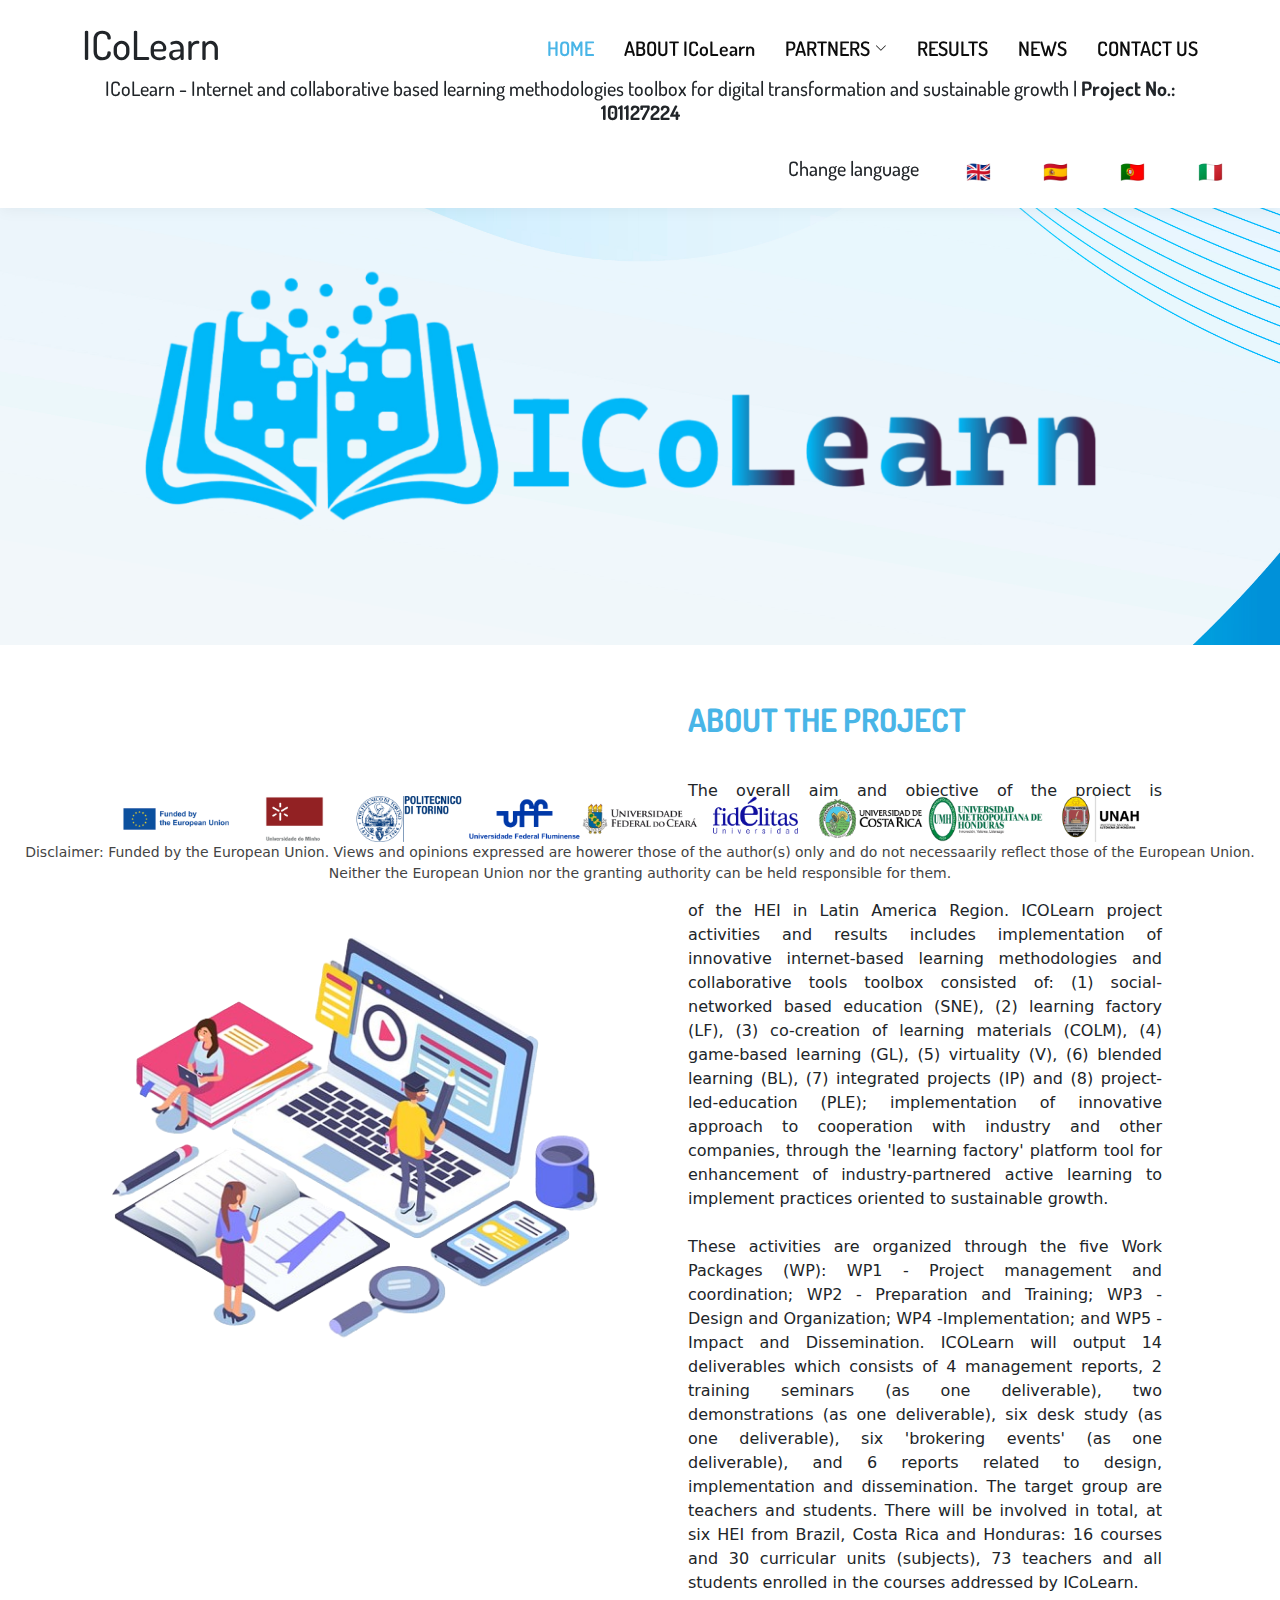
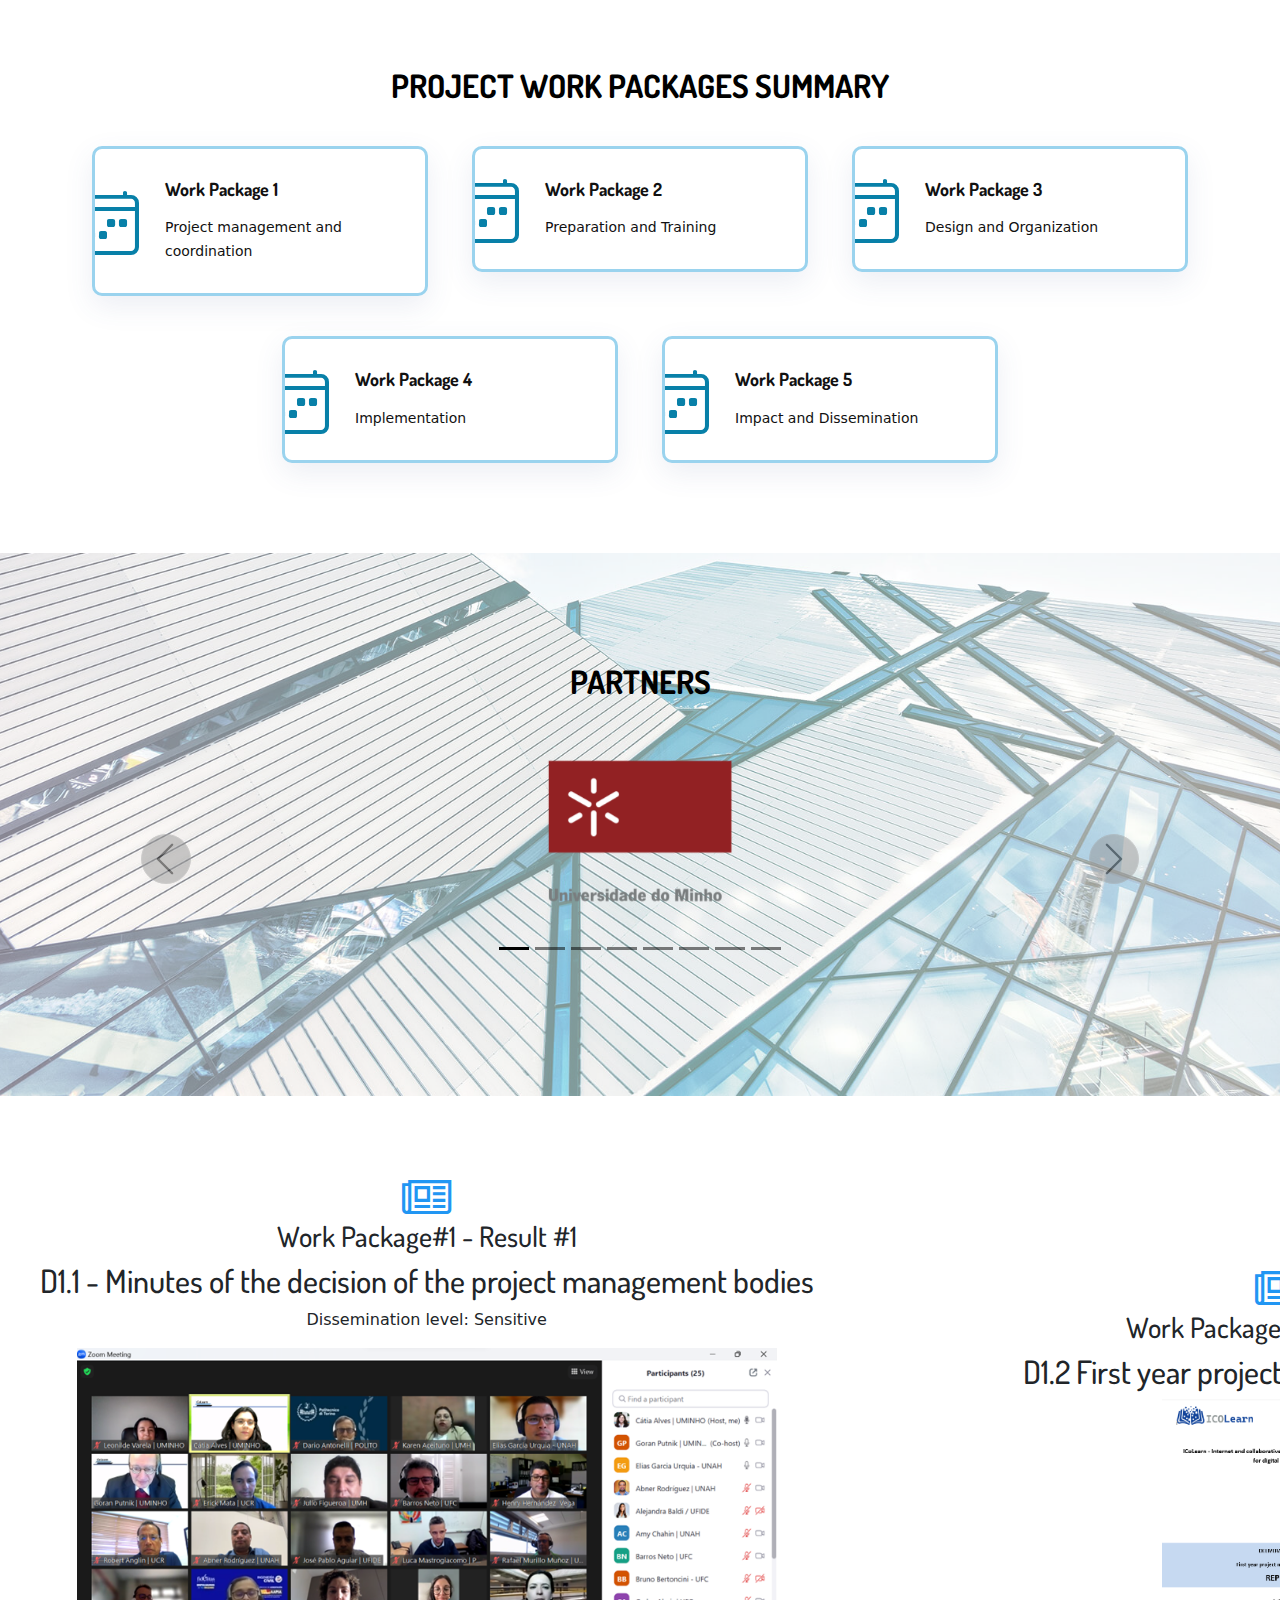
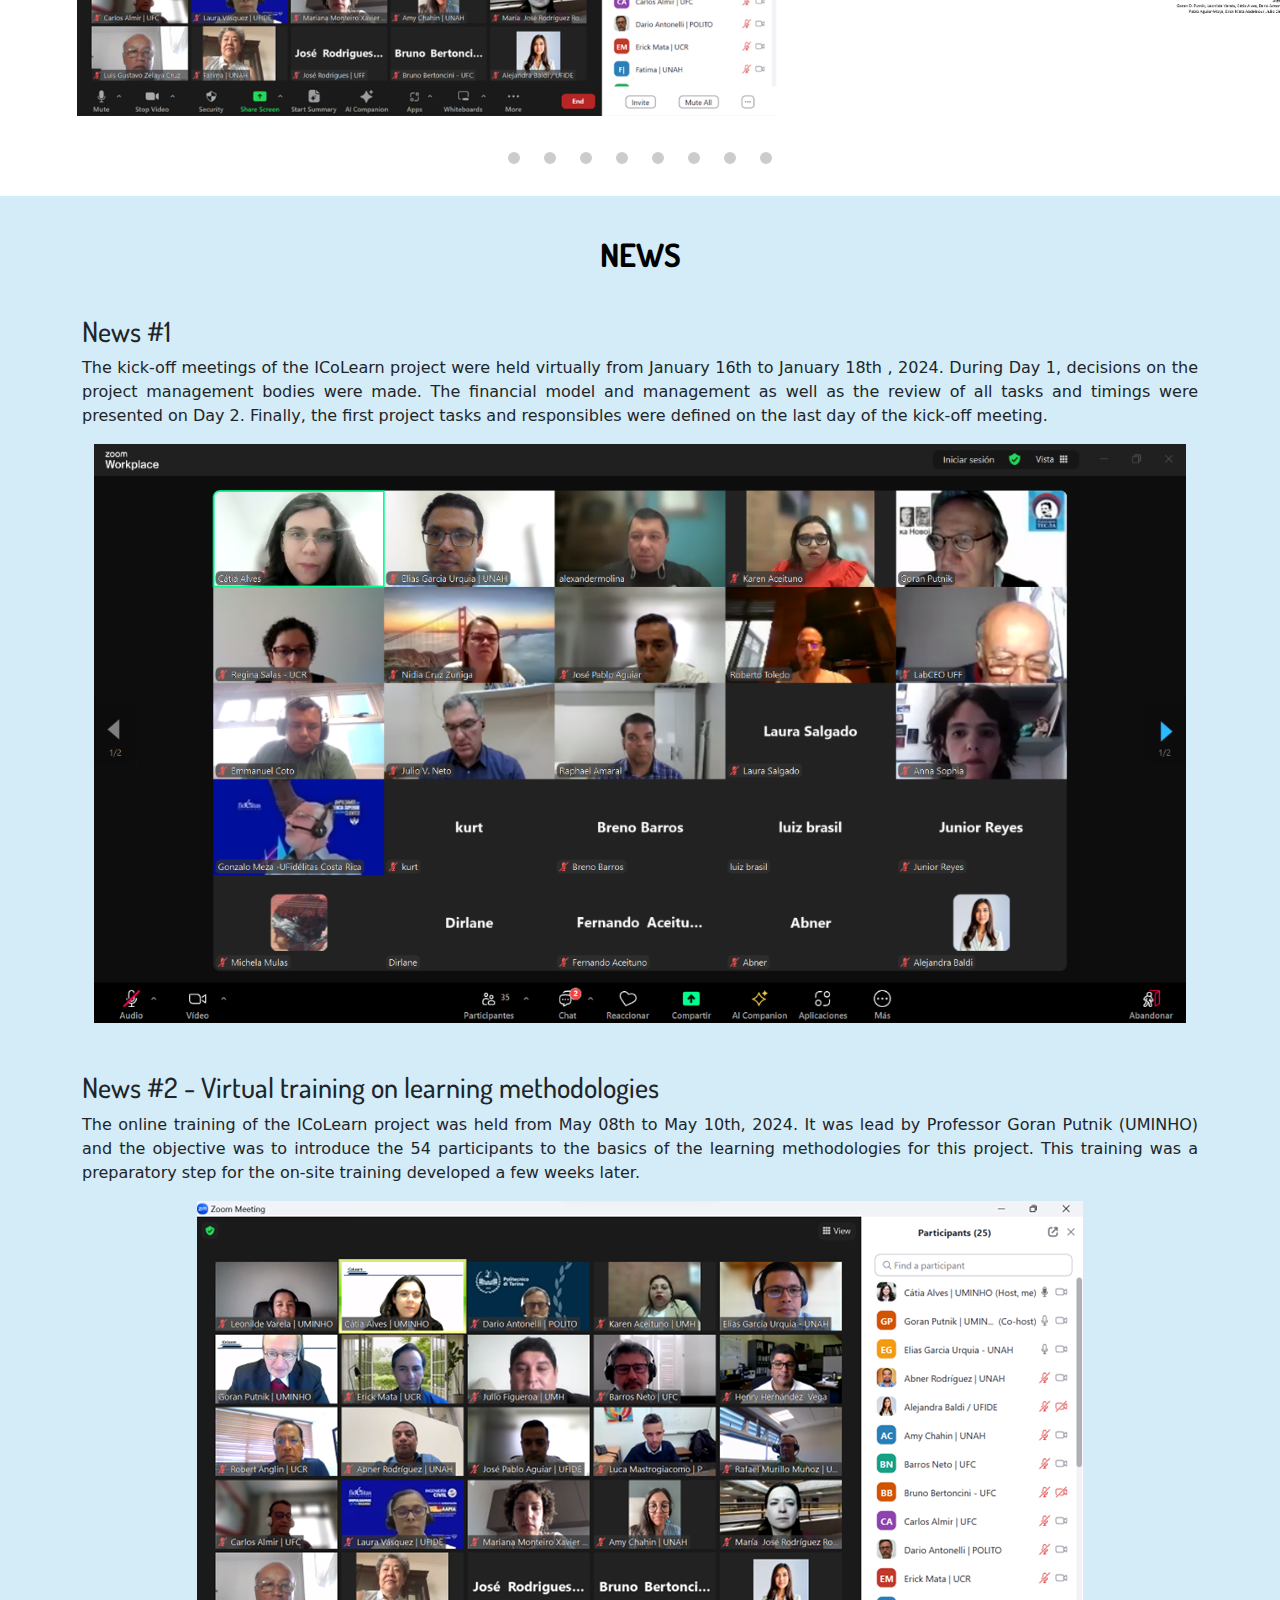
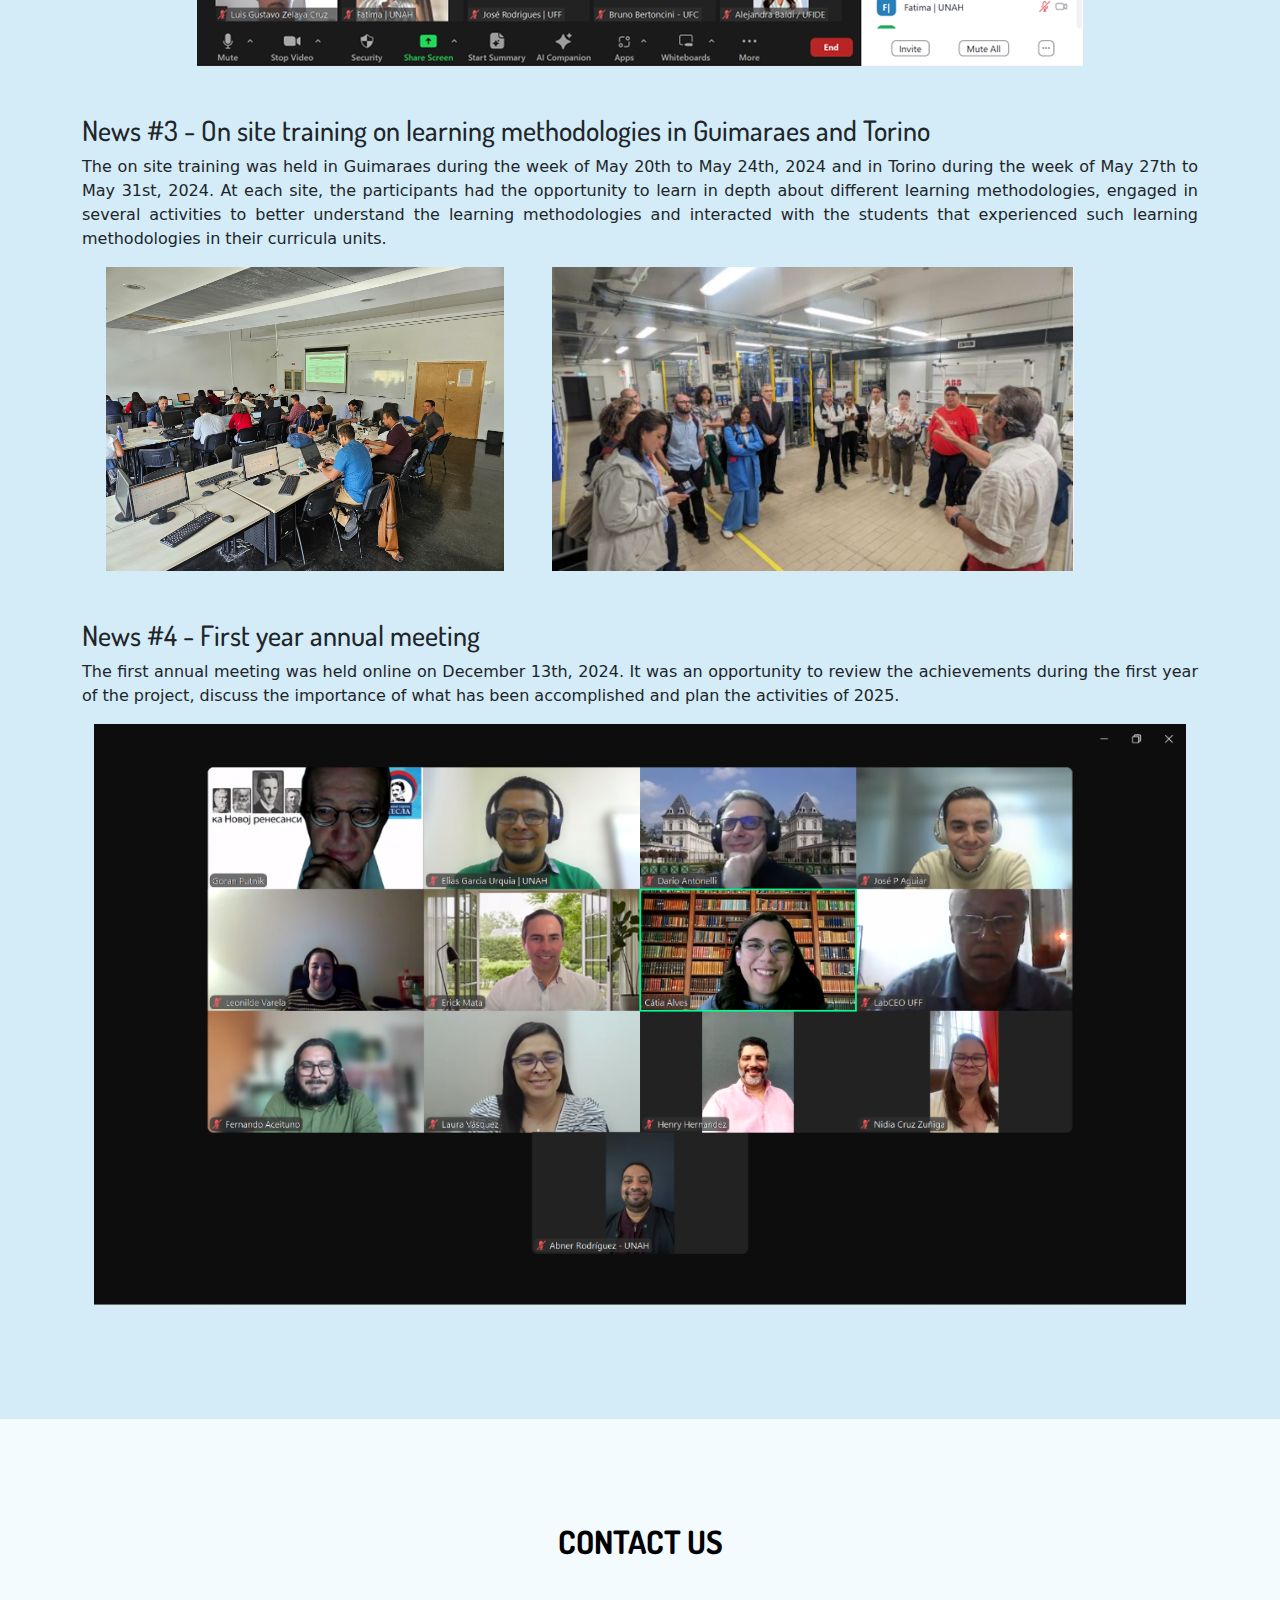
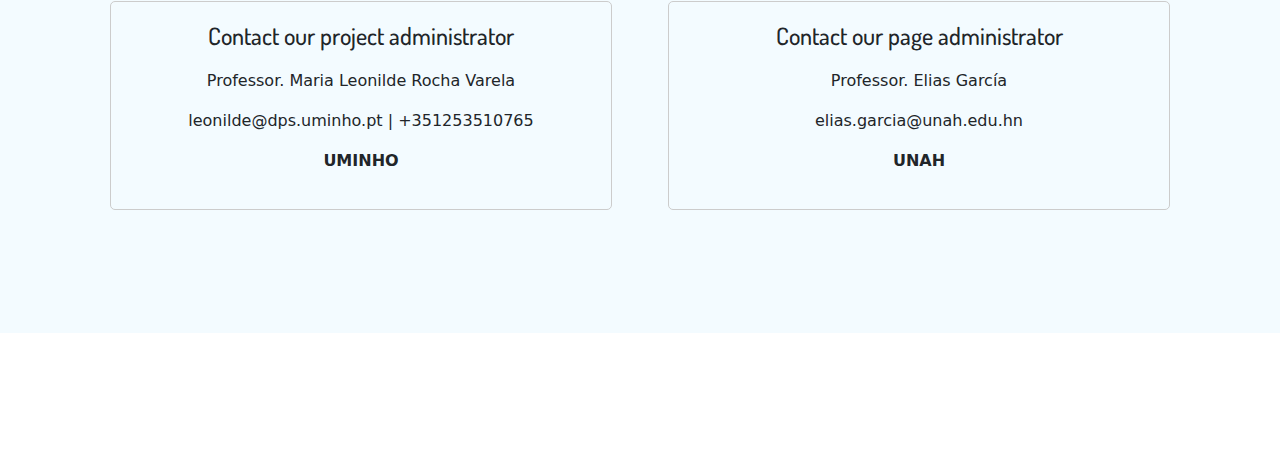
==== commit 92017b3c: "Agregando contenido en sección de noticias y paquetes de trabajo (faltan detalles por arreglar)." ====
--- a/index.html
+++ b/index.html
@@ -68,10 +68,10 @@
   <br>
   <div class="languages">
     <h5 data-section="nav" data-value="lang">Change language</h5>
-    <button class="lang-button" data-language="enMinho">🇬🇧</button>
-    <button class="lang-button" data-language="esMinho">🇪🇸</button>
-    <button class="lang-button" data-language="ptMinho">🇵🇹</button>
-    <button class="lang-button" data-language="itMinho">🇮🇹</button>
+    <button class="lang-button" data-language="enIndex">🇬🇧</button>
+    <button class="lang-button" data-language="esIndex">🇪🇸</button>
+    <button class="lang-button" data-language="ptIndex">🇵🇹</button>
+    <button class="lang-button" data-language="itIndex">🇮🇹</button>
   </div>
 </header><!-- End Header voy por acá-->
  
@@ -224,28 +224,76 @@
       <input type="radio" name="slider" title="slide2" class="slider__nav"/>
       <input type="radio" name="slider" title="slide3" class="slider__nav"/>
       <input type="radio" name="slider" title="slide4" class="slider__nav"/>
+      <input type="radio" name="slider" title="slide5" class="slider__nav"/>
+      <input type="radio" name="slider" title="slide6" class="slider__nav"/>
+      <input type="radio" name="slider" title="slide7" class="slider__nav"/>
+      <input type="radio" name="slider" title="slide8" class="slider__nav"/>
+
       <div class="slider__inner">
+        
         <div class="slider__contents"><i class="slider__image fa fa-newspaper-o"></i>
           <h3 data-section="results" data-value="r1">Work Package#1 - Result #1</h3>
           <h2 data-section="results" data-value="title">D1.1 - Minutes of the decision of the project management bodies</h2>
           <p data-section="results" data-value="subtitle">Dissemination level: Sensitive</p>
-        <img src="./assets/img/WP1/D_1.1.png" alt="" style="width: 90%; max-width: 700px;">
-        </div>
-        <div class="slider__contents"><i class="slider__image fa fa-newspaper-o"></i>
-          <h2 class="slider__caption" data-section="results" data-value="r2">RESULTS #2</h2>
-          <p class="slider__txt" data-section="results" data-value="text">Result Information</p>
-        </div>
-        <div class="slider__contents"><i class="slider__image fa fa-newspaper-o"></i>
+          <img src="./assets/img/WP1/D_1.1.png" alt="" style="width: 90%; max-width: 700px;">
+        </div>
+
+        <div class="slider__contents"><i class="slider__image fa fa-newspaper-o"></i>
+          <!-- <h2 data-section="results" data-value="r2">RESULTS #2</h2> -->
+          <h3 data-section="results" data-value="r1">Work Package#1 - Result #2</h3>
+          <h2 data-section="results" data-value="title">D1.2 First year project management report</h2>
+          <img src="./assets/img/WP1/D_1.2.png" alt="" style="width: 30%; max-width: 700px;">  
+          <!-- <p class="slider__txt" data-section="results" data-value="text"></p> -->
+        </div>
+        
+        <div class="slider__contents"><i class="slider__image fa fa-newspaper-o"></i>
+          <!-- <h2 data-section="results" data-value="r2">RESULTS #2</h2> -->
+          <h3 data-section="results" data-value="r2">Work Package#2 - Result #1</h3>
+          <h2 data-section="results" data-value="title">D2.1 Training seminar on learning methodologies, internet-based and collaborative tools</h2>
+          <img src="./assets/img/WP2/D_2.1.png" alt="" style="width: 30%; max-width: 700px;">  
+          <!-- <p class="slider__txt" data-section="results" data-value="text"></p> -->
+        </div>
+        
+        <div class="slider__contents"><i class="slider__image fa fa-newspaper-o"></i>
+          <!-- <h2 data-section="results" data-value="r2">RESULTS #2</h2> -->
+          <h3 data-section="results" data-value="r2">Work Package#2 - Result #2</h3>
+          <h2 data-section="results" data-value="title">D2.2 Demonstration in UMINHO and POLITO</h2>
+          <img src="./assets/img/WP2/D_2.2.png" alt="" style="width: 30%; max-width: 700px;">  
+          <!-- <p class="slider__txt" data-section="results" data-value="text"></p> -->
+        </div>
+
+        <div class="slider__contents"><i class="slider__image fa fa-newspaper-o"></i>
+          <!-- <h2 data-section="results" data-value="r2">RESULTS #2</h2> -->
+          <h3 data-section="results" data-value="r2">Work Package#2 - Result #3</h3>
+          <h2 data-section="results" data-value="title">D2.3 Desk studies</h2>
+          <img src="./assets/img/WP2/D_2.3.png" alt="" style="width: 30%; max-width: 700px;">  
+          <!-- <p class="slider__txt" data-section="results" data-value="text"></p> -->
+        </div>
+
+        <div class="slider__contents"><i class="slider__image fa fa-newspaper-o"></i>
+          <!-- <h2 data-section="results" data-value="r2">RESULTS #2</h2> -->
+          <h3 data-section="results" data-value="r5">Work Package#5 - Result #3</h3>
+          <h2 data-section="results" data-value="title">D5.3 Project website</h2>
+          <img src="./assets/img/WP5/D_5.3.png" alt="" style="width: 30%; max-width: 700px;">  
+          <!-- <p class="slider__txt" data-section="results" data-value="text"></p> -->
+        </div>
+
+        <!-- <div class="slider__contents"><i class="slider__image fa fa-newspaper-o"></i>
           <h2 class="slider__caption" data-section="results" data-value="r3">RESULTS #3</h2>
           <p class="slider__txt" data-section="results" data-value="text">Información del resultadoos, corporis minima!</p>
         </div>
+         -->
+        
+        <!--         
         <div class="slider__contents"><i class="slider__image fa fa-newspaper-o"></i>
           <h2 class="slider__caption" data-section="results" data-value="text">RESULTS #4</h2>
           <p class="slider__txt">Información del resultado</p>
-        </div>
+        </div> -->
+      
       </div>
     </div>
 </section>
+
 
 <!-- ======= News Section ======= -->
 <section id="news-p" class="news" style="padding-bottom: 5%;">
@@ -253,13 +301,52 @@
     <div class="text-center section-title " >
       <h2 data-section="news" data-value="title">News</h2>
     </div>
-    <h3 data-section="news" data-value="n1">News #1</h3>
-    <p style="text-align: justify;" data-section="news" data-value="n1-t">
-      The kick-off meetings of the ICoLearn project were held virtually from January 16th to January 18th , 2024. During Day 1, decisions on the project management bodies were made. The financial model and management as well as the review of all tasks and timings were presented on Day 2. Finally, the first project tasks and responsibles were defined on the last day of the kick-off meeting.
-    </p>
-    <div class="container text-center">
-      <img src="assets/img/paste.png" alt="news1" style="max-width: 100%;">
-    </div>
+
+    <div class="mb-lg-5 mb-md-4 mb-sm-3">
+      <h3 data-section="news" data-value="n1">News #1</h3>
+      <p style="text-align: justify;" data-section="news" data-value="n1-t">
+        The kick-off meetings of the ICoLearn project were held virtually from January 16th to January 18th , 2024. During Day 1, decisions on the project management bodies were made. The financial model and management as well as the review of all tasks and timings were presented on Day 2. Finally, the first project tasks and responsibles were defined on the last day of the kick-off meeting.
+      </p>
+      <div class="container text-center">
+        <img src="assets/img/NEWS/news2.png" alt="news2" style="max-width: 100%;">
+      </div>
+    </div>
+
+    <div class="mb-lg-5 mb-md-4 mb-sm-3">
+      <h3 data-section="news" data-value="n1">News #2 - Virtual training on learning methodologies</h3>
+      <p style="text-align: justify;" data-section="news" data-value="n1-t">
+        The online training of the ICoLearn project was held from May 08th to May 10th, 2024. It was lead by Professor Goran Putnik (UMINHO) and the objective was to introduce the 54 participants to the basics of the learning methodologies for this project. This training was a preparatory step for the on-site training developed a few weeks later.       </p>
+      <div class="container text-center">
+        <img src="assets/img/paste.png" alt="news1" style="max-width: 100%;">
+      </div>
+    </div>
+
+    <div class="mb-lg-5 mb-md-4 mb-sm-3">
+      <h3 data-section="news" data-value="n1">News #3 - On site training on learning methodologies in Guimaraes and Torino</h3>
+      <p style="text-align: justify;" data-section="news" data-value="n1-t">
+        The on site training was held in Guimaraes during the week of May 20th to May 24th, 2024 and in Torino during the week of May 27th to May 31st, 2024. At each site, the participants had the opportunity to learn in depth about different learning methodologies, engaged in several activities to better understand the learning methodologies and interacted with the students that experienced such learning methodologies in their curricula units.        <div class="container text-center">
+        
+          <div class="container">
+            <div class="row gx-lg-5 gx-md-3 gx-sm-2">
+              <img src="assets/img/NEWS/Imagen3.1.png" alt="news3" style="max-width: 40%;">
+              <img src="assets/img/NEWS/news3.2.png" alt="news3" style="max-width: 51%;">
+            </div>
+          </div>
+      </div>
+    </div>
+
+    <div class="mb-lg-5 mb-md-4 mb-sm-3">
+      <h3 data-section="news" data-value="n1">News #4 - First year annual meeting</h3>
+      <p style="text-align: justify;" data-section="news" data-value="n1-t">
+        The first annual meeting was held online on December 13th, 2024. It was an opportunity to review the achievements during the first year of the project, discuss the importance of what has been accomplished and plan the activities of 2025.        
+          <div class="container">
+            <div class="row gx-lg-5 gx-md-3 gx-sm-2">
+              <img src="assets/img/NEWS/news4.png" alt="news4" style="max-width: 100%;">
+            </div>
+          </div>
+      </div>
+    </div>
+
   </div>
 </section><!-- End News Section -->
 
